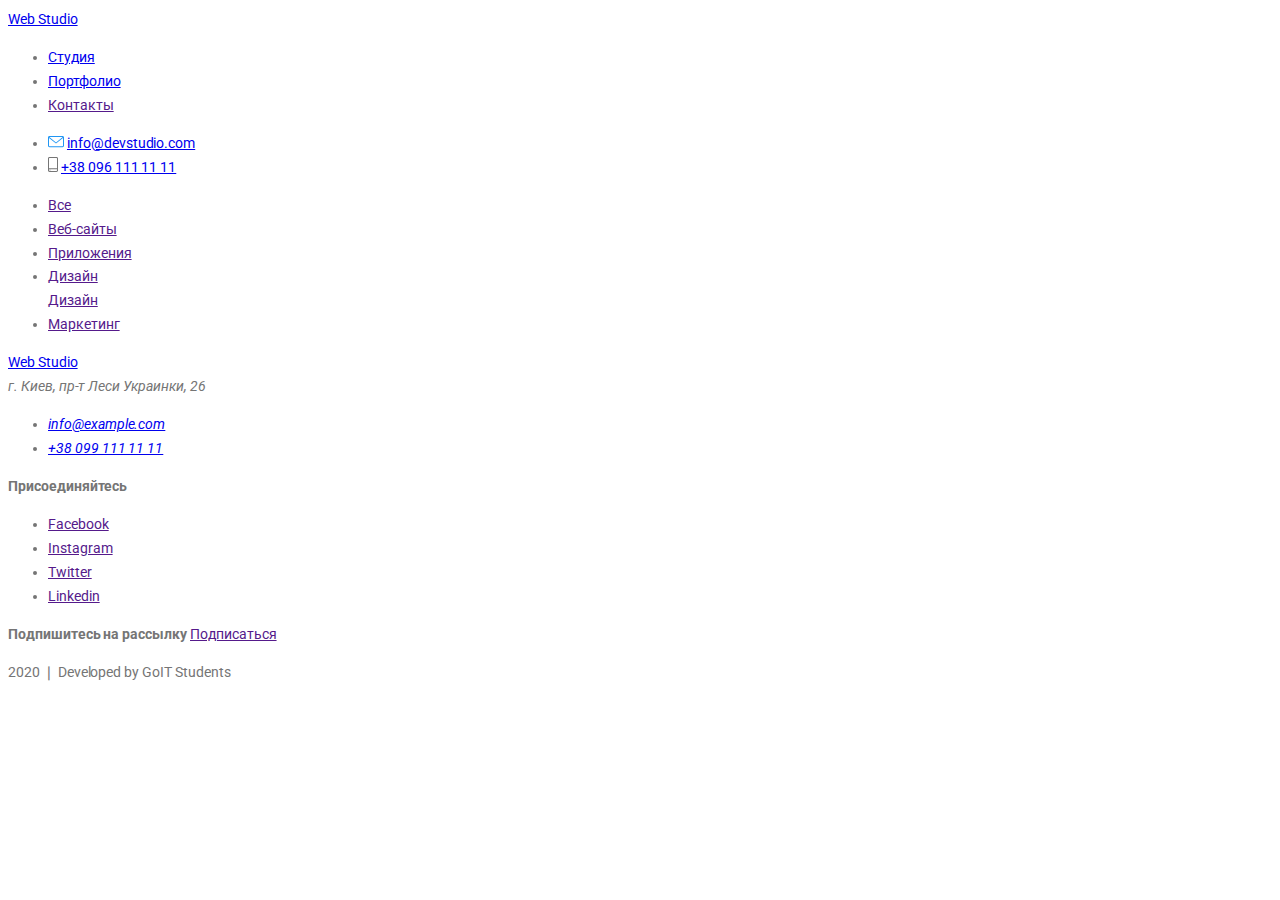
==== portfolio.html @ 1a55ec29 "новый клон" ====
<!DOCTYPE html>
<html lang="ru">
  <head>
    <meta charset="UTF-8" />
    <meta name="viewport" content="width=device-width, initial-scale=1.0" />
    <title>portfolio</title>
    <link
      href="https://fonts.googleapis.com/css2?family=Raleway:wght@700&family=Roboto:wght@400;500;700;900&display=swap"
      rel="stylesheet"
    />
    <link rel="stylesheet" href="./css/styles.css" />
  </head>

  <body>
    <!--Шапка сайта-->
    <header>
      <nav>
        <a href="./index.html">Web Studio</a>

        <ul>
          <li>
            <a href="./index.html">Студия</a>
          </li>
          <li><a href="./portfolio.html">Портфолио</a></li>
          <li><a href="">Контакты</a></li>
        </ul>

        <ul>
          <li>
            <img src="./images/mailicon.svg" alt="электронная-почта" />
            <a href="mailto:info@devstudio.com">info@devstudio.com</a>
          </li>
          <li>
            <img src="./images/phoneicon.svg" alt="телефон" />
            <a href="tel:+380961111111">+38 096 111 11 11</a>
          </li>
        </ul>
      </nav>
    </header>
    <main>
      <!--Фильтры-->
      <nav>
        <ul>
          <li><a href="">Все</a></li>
          <li><a href="">Веб-сайты</a></li>
          <li><a href="">Приложения</a></li>
          <li><a href="">Дизайн</a></li>
          <a href="">Дизайн</a>
          <li><a href="">Маркетинг</a></li>
        </ul>
      </nav>
    </main>
    <!--Fotter-->
    <footer>
      <a href="./index.html">Web Studio</a>
      <address>
        г. Киев, пр-т Леси Украинки, 26
        <ul>
          <li><a href="mailto:info@example.com">info@example.com</a></li>
          <li><a href="tel:+380991111111">+38 099 111 11 11</a></li>
        </ul>
      </address>

      <b>Присоединяйтесь</b>
      <ul>
        <li><a href="" aria-label="Ссылка на Facebook">Facebook</a></li>
        <li><a href="" aria-label="Ссылка на Instagram">Instagram</a></li>
        <li><a href="" aria-label="Ссылка на Twitter">Twitter</a></li>
        <li><a href="" aria-label="Ссылка на Linkedin">Linkedin</a></li>
      </ul>

      <b>Подпишитесь на рассылку</b>
      <a href="">Подписаться</a>
      <p>2020 &#10072; Developed by GoIT Students</p>
    </footer>
  </body>
</html>
---- css/styles.css ----
/* цвет основного цвета #212121; */
/* вторичный цвет текста #757575; */
/* белый #FFFFFF  */
/* цвет акцента #2196F3; */
/* вторичный цвет background: #F5F4FA; */

:root {
  --primary-text-color: #757575;
  --title-text-color: #212121;
  --accent-color: #2196f3;
  --primary-white-color: #ffffff;
}
body {
  background-color: var(--primary-white-color);
  color: var(--primary-text-color);

  font-family: Roboto, sans-serif;
  letter-spacing: -0.003em;
  font-size: 14px;
  line-height: 1.71;
}
/* logo */

.logo {
  color: #212121;
  font-family: Raleway;
  font-weight: 700;
  font-size: 26px;
  line-height: 1.19;
  text-decoration: none;
}
.logo .logo-color-header {
  color: var(--accent-color);
}

/* Site nav */
.site-nav .link {
  color: var(--title-text-color);
  text-decoration: none;
  font-family: Roboto;
  font-weight: 500;
  font-size: 14px;
  line-height: 1.14;
  letter-spacing: 0.02em;
}
.site-nav .link:hover,
.site-nav .link:focus {
  color: var(--accent-color);
}
.site-nav .link.current {
  color: var(--accent-color);
}

.list {
  list-style: none;
}
.site-nav .telephone-email {
  color: var(--primary-text-color);
}

/* hero */
.hero {
  background-color: var(--primary-text-color);
  text-align: center;
  letter-spacing: 0.06em;
}
.hero-title {
  color: var(--primary-white-color);
  font-weight: 900;
  font-size: 44px;
  line-height: 1.36;
  text-transform: uppercase;
}

.button {
  color: var(--primary-white-color);
  background-color: var(--accent-color);
  font-weight: 500;
  font-size: 16px;
  line-height: 1.87;
  text-decoration: none;
}

/* section */

.section-title {
  color: var(--title-text-color);

  font-weight: 500;
  font-size: 36px;
  line-height: 1.2;
  text-align: center;
  letter-spacing: 0.03em;
}

/* преимущества */
.feature-list .title,
.our-team-list .title {
  color: var(--title-text-color);

  font-weight: 700;
  font-size: 14px;
  line-height: 1.14;
}

/* чем мы занимаемся */
.we-do-list .title {
  color: var(--primary-white-color);
  background-color: var(--primary-text-color);

  font-weight: 700;
  font-size: 14px;
  line-height: 1.14;
  text-align: center;
}

/* Футер  */

.logo-color-footer {
  color: var(--primary-white-color);
  background-color: var(--primary-text-color);
}
.footer-list .title {
  color: var(--primary-white-color);
  background-color: var(--primary-text-color);

  font-weight: 700;
  font-size: 14px;
  line-height: 1.14;
}

.footer-list .link {
  color: var(--title-text-color);
  text-decoration: none;
  font-weight: 500;
  font-size: 14px;
  line-height: 1.14;
  letter-spacing: 0.02em;
}

.address {
  text-decoration: none;
  font-style: normal;
  color: var(--primary-white-color);
  background-color: #2f303a;
}
.address-contacts {
  text-decoration: none;
  color: rgba(255, 255, 255, 0.6);
  font-style: normal;
}
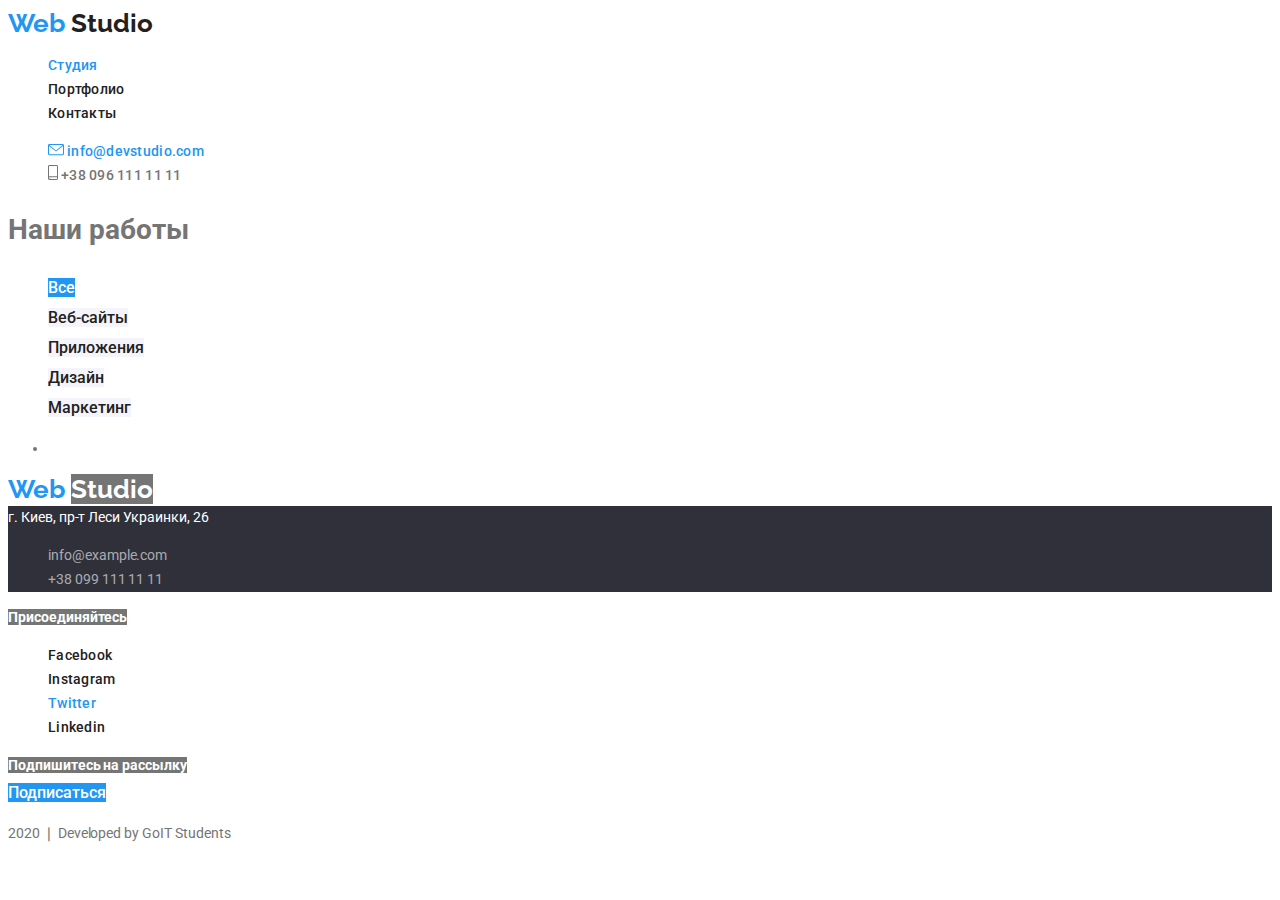
==== commit 69b3bdd3: "добавляет страницу Портфолио фильтры и их стили" ====
--- a/portfolio.html
+++ b/portfolio.html
@@ -15,62 +15,100 @@
     <!--Шапка сайта-->
     <header>
       <nav>
-        <a href="./index.html">Web Studio</a>
+        <a href="./index.html" class="logo">
+          <span class="logo-color-header">Web</span> Studio
+        </a>
 
-        <ul>
+        <ul class="site-nav list">
           <li>
-            <a href="./index.html">Студия</a>
+            <a href="./index.html" class="link current">Студия</a>
           </li>
-          <li><a href="./portfolio.html">Портфолио</a></li>
-          <li><a href="">Контакты</a></li>
+          <li><a href="./portfolio.html" class="link">Портфолио</a></li>
+          <li><a href="" class="link">Контакты</a></li>
         </ul>
 
-        <ul>
+        <ul class="site-nav list">
           <li>
             <img src="./images/mailicon.svg" alt="электронная-почта" />
-            <a href="mailto:info@devstudio.com">info@devstudio.com</a>
+            <a
+              href="mailto:info@devstudio.com"
+              class="link telephone-email current"
+              >info@devstudio.com</a
+            >
           </li>
           <li>
             <img src="./images/phoneicon.svg" alt="телефон" />
-            <a href="tel:+380961111111">+38 096 111 11 11</a>
+            <a href="tel:+380961111111" class="link telephone-email"
+              >+38 096 111 11 11</a
+            >
           </li>
         </ul>
       </nav>
     </header>
     <main>
-      <!--Фильтры-->
-      <nav>
+      <!--Секция с фильтрами-->
+      <section>
+        <h1>Наши работы</h1>
+        <nav>
+          <ul class="filter list">
+            <li><a href="" class="button-filter current">Все</a></li>
+            <li><a href="" class="button-filter">Веб-сайты</a></li>
+            <li><a href="" class="button-filter">Приложения</a></li>
+            <li><a href="" class="button-filter">Дизайн</a></li>
+            <li><a href="" class="button-filter">Маркетинг</a></li>
+          </ul>
+        </nav>
         <ul>
-          <li><a href="">Все</a></li>
-          <li><a href="">Веб-сайты</a></li>
-          <li><a href="">Приложения</a></li>
-          <li><a href="">Дизайн</a></li>
-          <a href="">Дизайн</a>
-          <li><a href="">Маркетинг</a></li>
+          <li><a href=""></a></li>
         </ul>
-      </nav>
+      </section>
     </main>
     <!--Fotter-->
     <footer>
-      <a href="./index.html">Web Studio</a>
-      <address>
+      <a href="./index.html" class="logo">
+        <span class="logo-color-header">Web</span>
+        <span class="logo-color-footer">Studio</span>
+      </a>
+      <address class="address">
         г. Киев, пр-т Леси Украинки, 26
-        <ul>
-          <li><a href="mailto:info@example.com">info@example.com</a></li>
-          <li><a href="tel:+380991111111">+38 099 111 11 11</a></li>
+        <ul class="list">
+          <li>
+            <a href="mailto:info@example.com" class="address-contacts"
+              >info@example.com</a
+            >
+          </li>
+          <li>
+            <a href="tel:+380991111111" class="address-contacts"
+              >+38 099 111 11 11</a
+            >
+          </li>
         </ul>
       </address>
 
-      <b>Присоединяйтесь</b>
-      <ul>
-        <li><a href="" aria-label="Ссылка на Facebook">Facebook</a></li>
-        <li><a href="" aria-label="Ссылка на Instagram">Instagram</a></li>
-        <li><a href="" aria-label="Ссылка на Twitter">Twitter</a></li>
-        <li><a href="" aria-label="Ссылка на Linkedin">Linkedin</a></li>
-      </ul>
+      <div class="footer-list">
+        <b class="title">Присоединяйтесь</b>
+        <ul class="social-network list">
+          <li>
+            <a href="" class="link" aria-label="Ссылка на Facebook">Facebook</a>
+          </li>
+          <li>
+            <a href="" class="link" aria-label="Ссылка на Instagram"
+              >Instagram</a
+            >
+          </li>
+          <li>
+            <a href="" class="link current" aria-label="Ссылка на Twitter"
+              >Twitter</a
+            >
+          </li>
+          <li>
+            <a href="" class="link" aria-label="Ссылка на Linkedin">Linkedin</a>
+          </li>
+        </ul>
 
-      <b>Подпишитесь на рассылку</b>
-      <a href="">Подписаться</a>
+        <b class="title">Подпишитесь на рассылку</b>
+      </div>
+      <a href="" class="button">Подписаться</a>
       <p>2020 &#10072; Developed by GoIT Students</p>
     </footer>
   </body>
--- a/css/styles.css
+++ b/css/styles.css
@@ -9,6 +9,7 @@
   --title-text-color: #212121;
   --accent-color: #2196f3;
   --primary-white-color: #ffffff;
+  --secondary-bcr: #f5f4fa;
 }
 body {
   background-color: var(--primary-white-color);
@@ -114,6 +115,21 @@
   text-align: center;
 }
 
+/* наша команда */
+.social-network .link {
+  text-decoration: none;
+  color: var(--title-text-color);
+}
+
+.social-network .link:hover,
+.social-network .link:focus {
+  color: var(--accent-color);
+}
+
+.social-network .link.current {
+  color: var(--accent-color);
+}
+
 /* Футер  */
 
 .logo-color-footer {
@@ -149,3 +165,24 @@
   color: rgba(255, 255, 255, 0.6);
   font-style: normal;
 }
+
+/* фильтр портфолио */
+.filter .button-filter {
+  color: var(--title-text-color);
+  background-color: var(--secondary-bcr);
+  font-weight: 500;
+  font-size: 16px;
+  line-height: 1.87;
+  text-decoration: none;
+}
+
+.filter .button-filter.current {
+  color: var(--primary-white-color);
+  background-color: var(--accent-color);
+}
+
+.filter .button-filter:hover,
+.filter .button-filter:focus {
+  color: var(--primary-white-color);
+  background-color: var(--accent-color);
+}
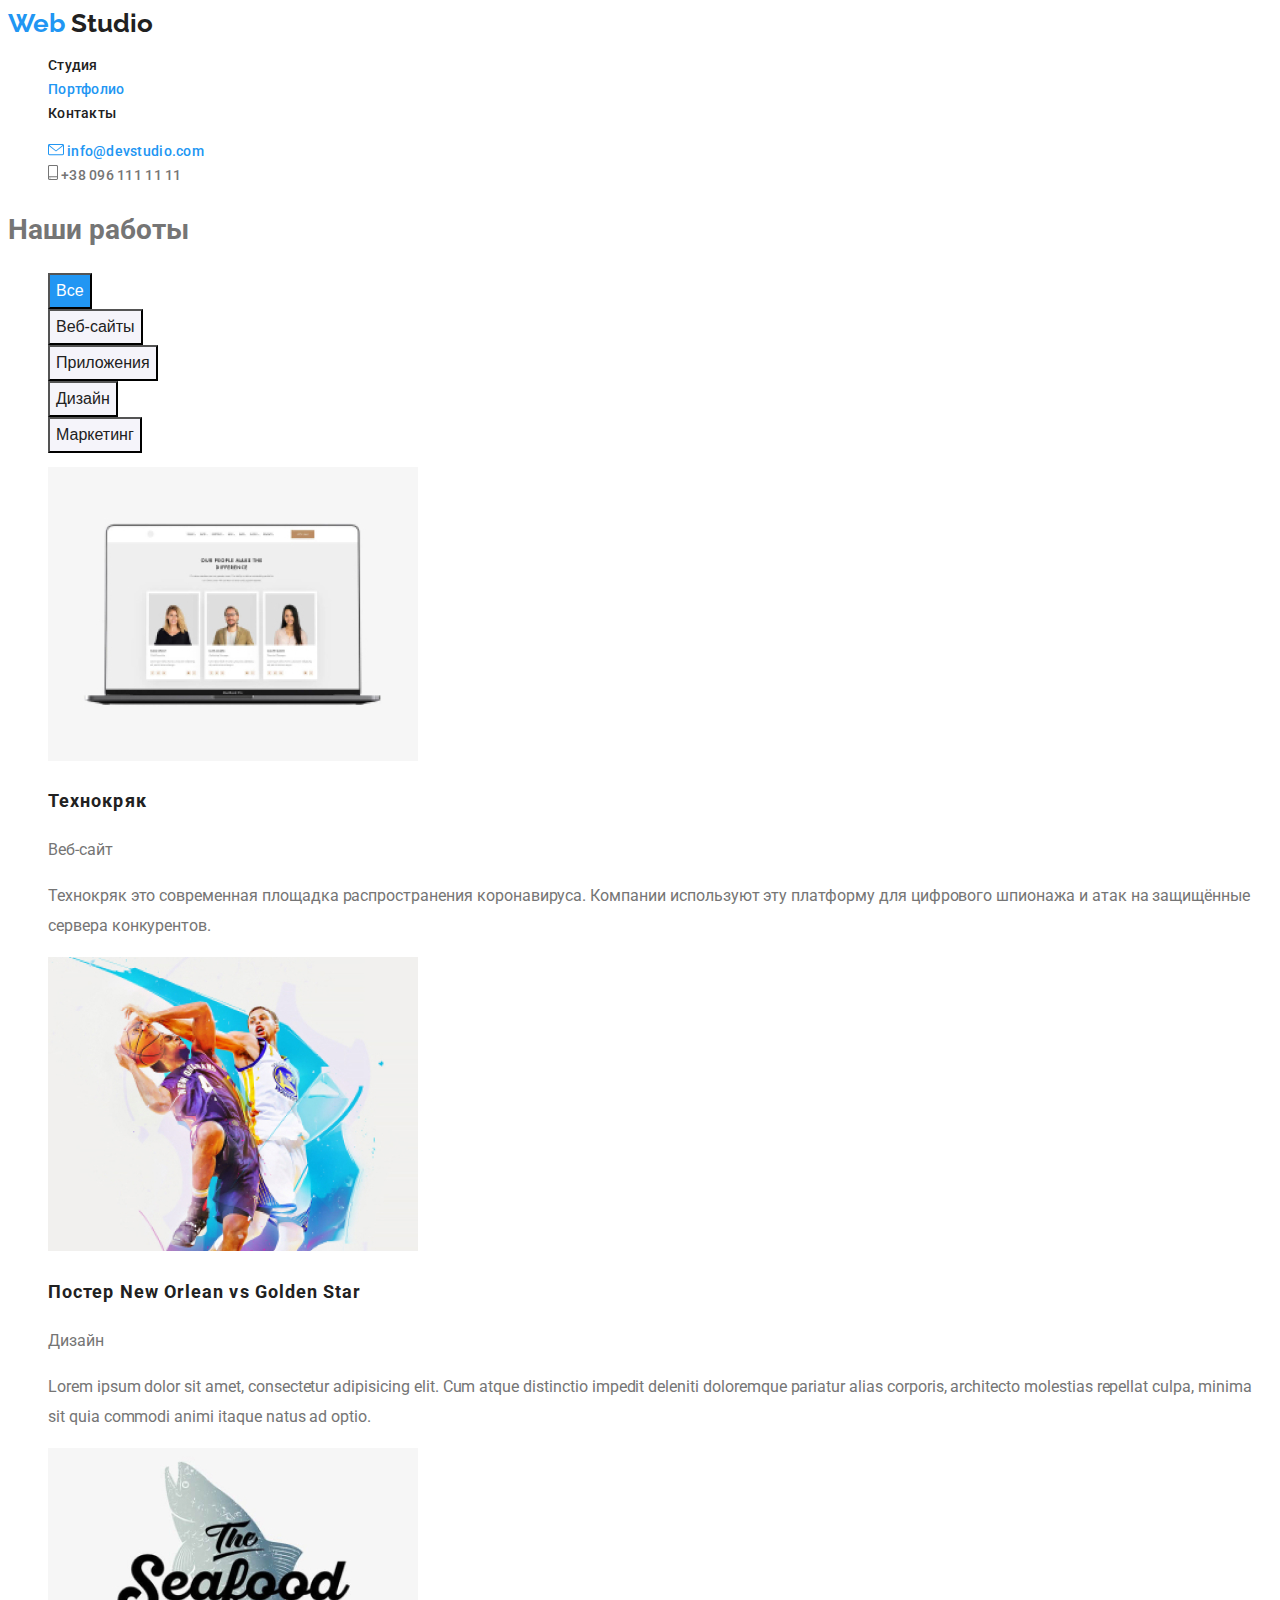
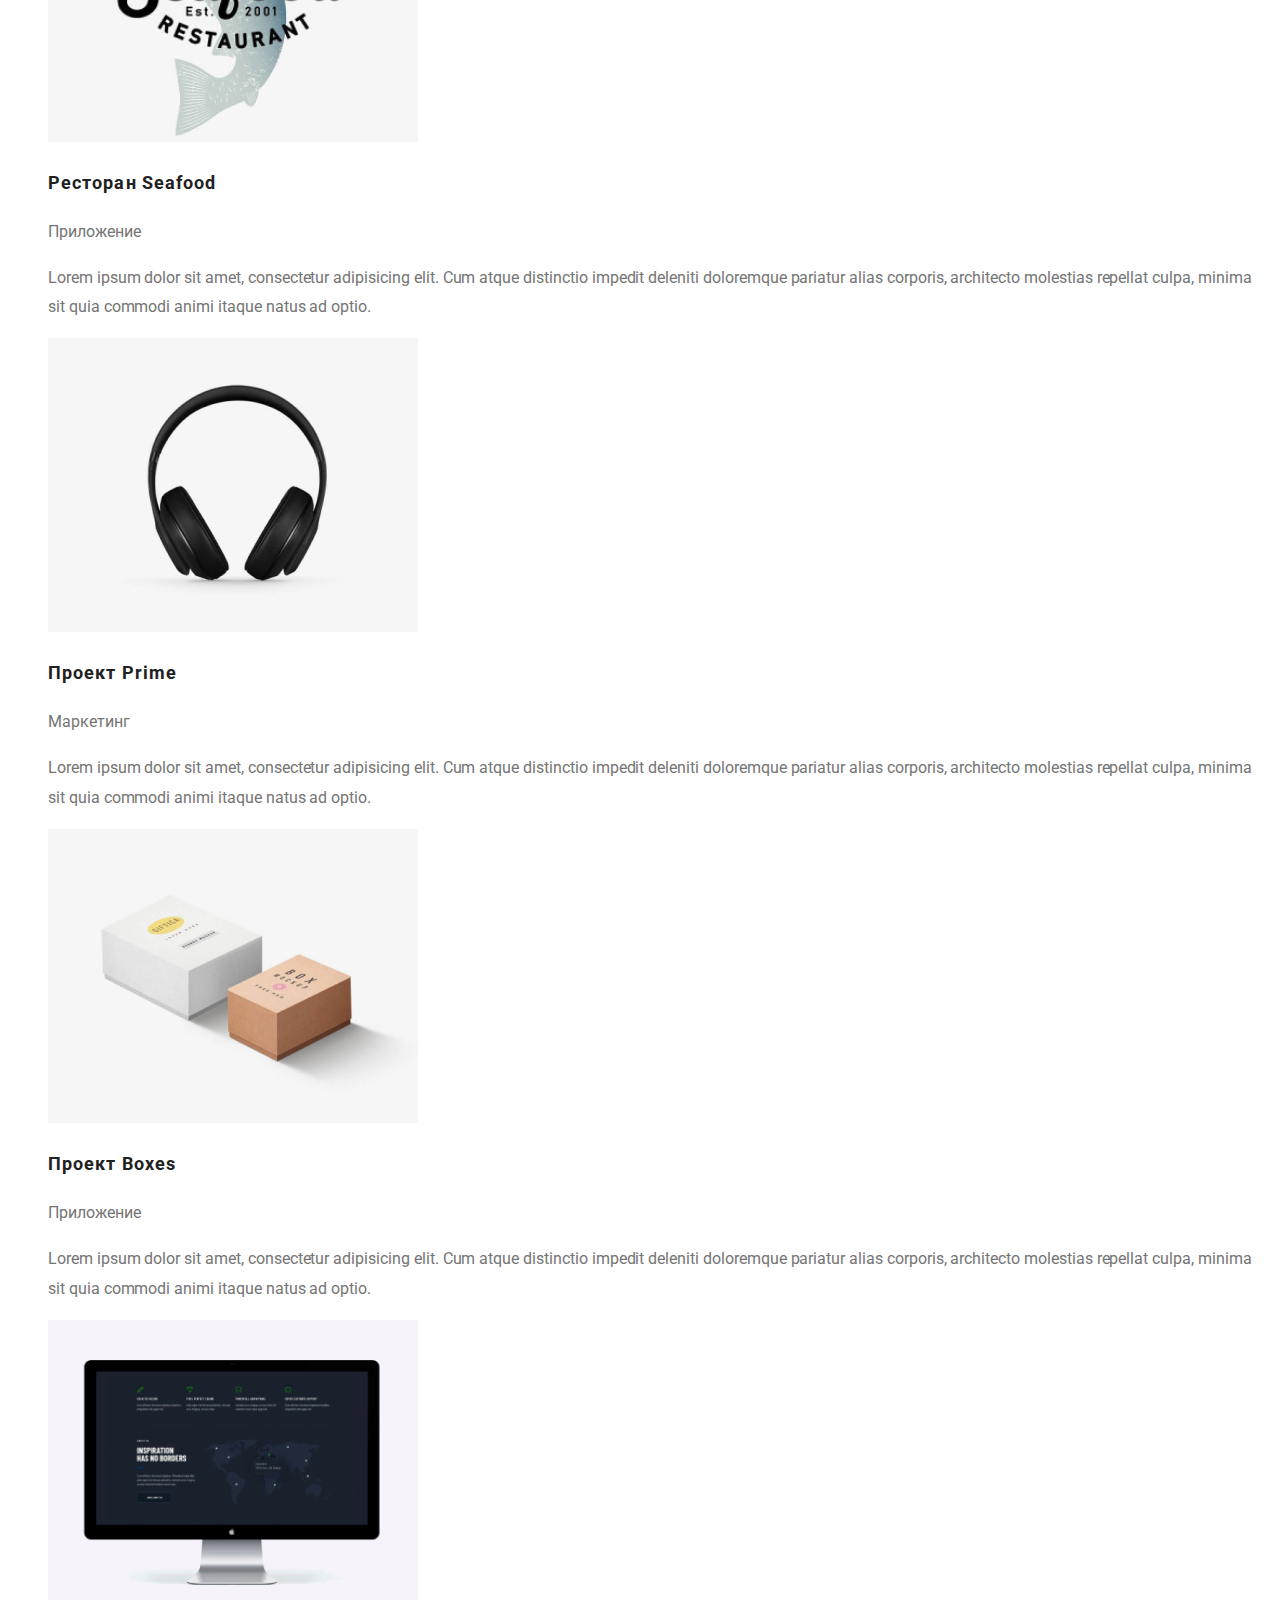
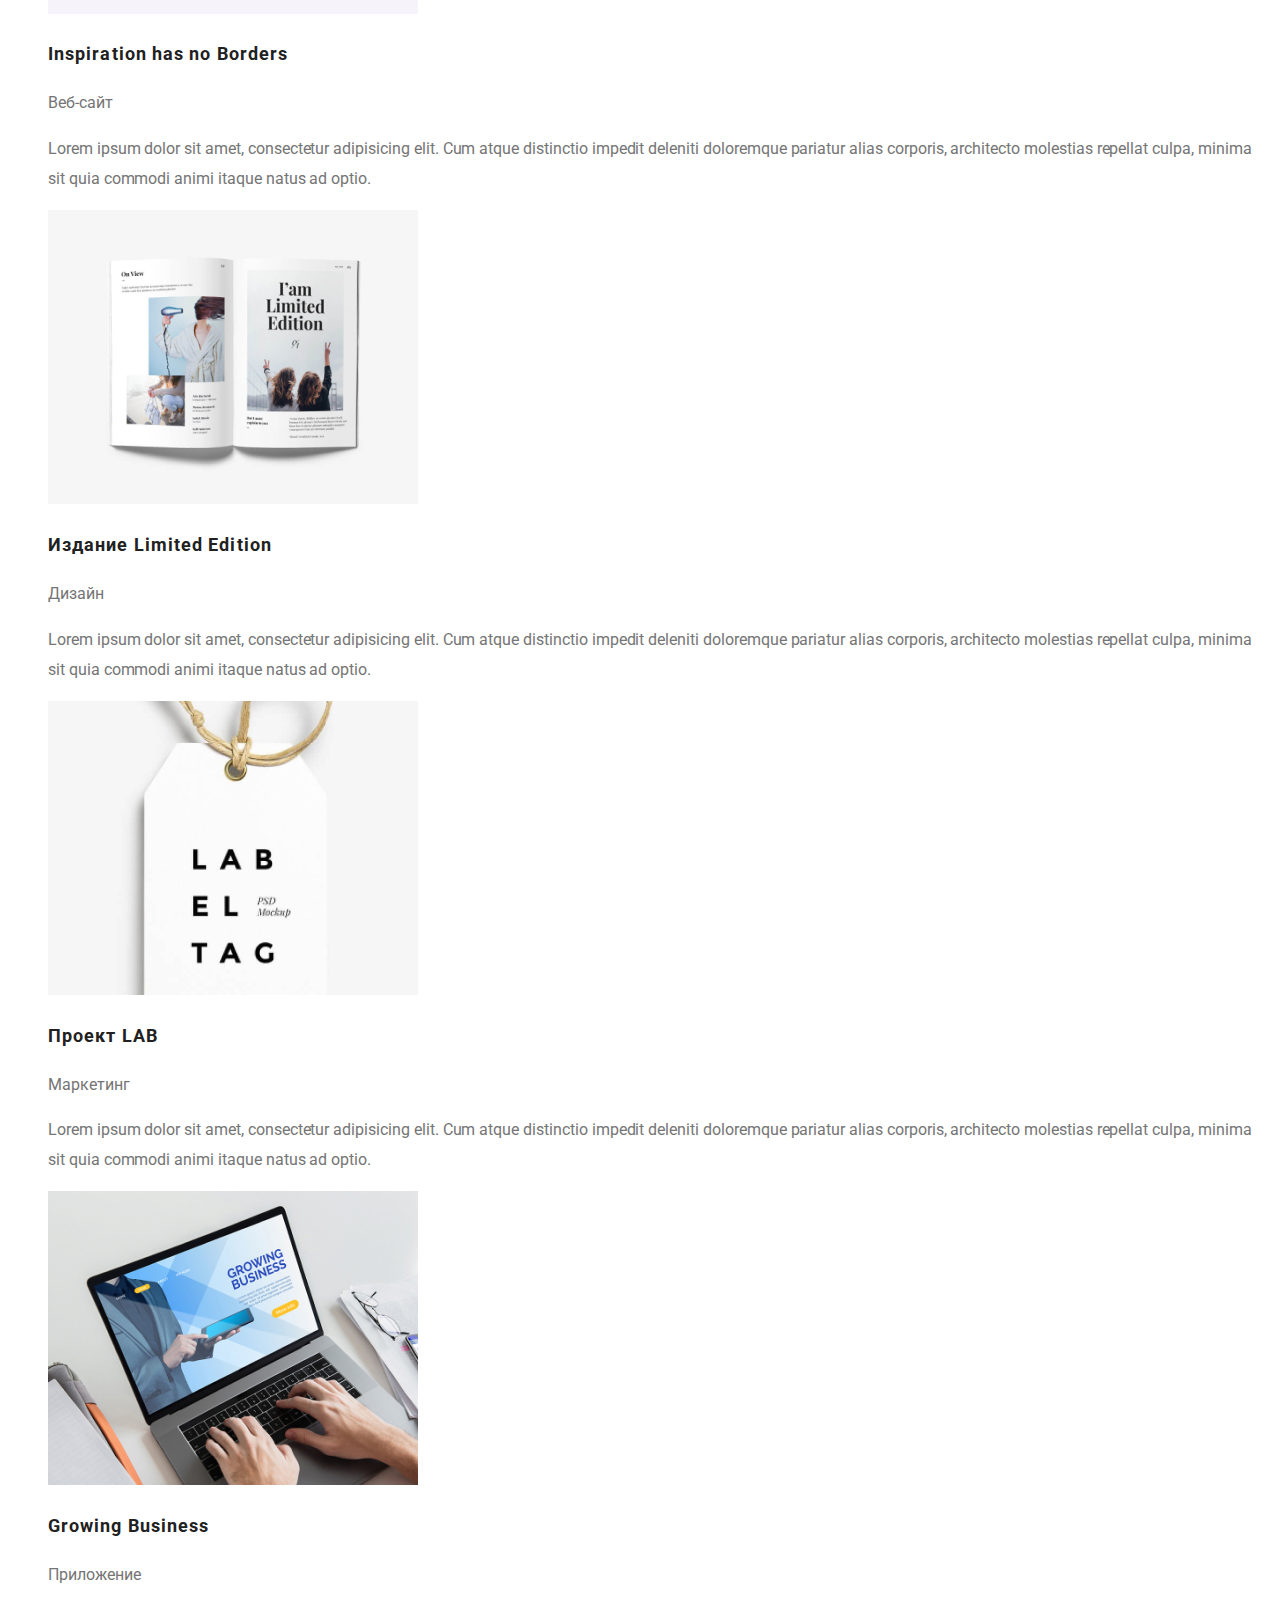
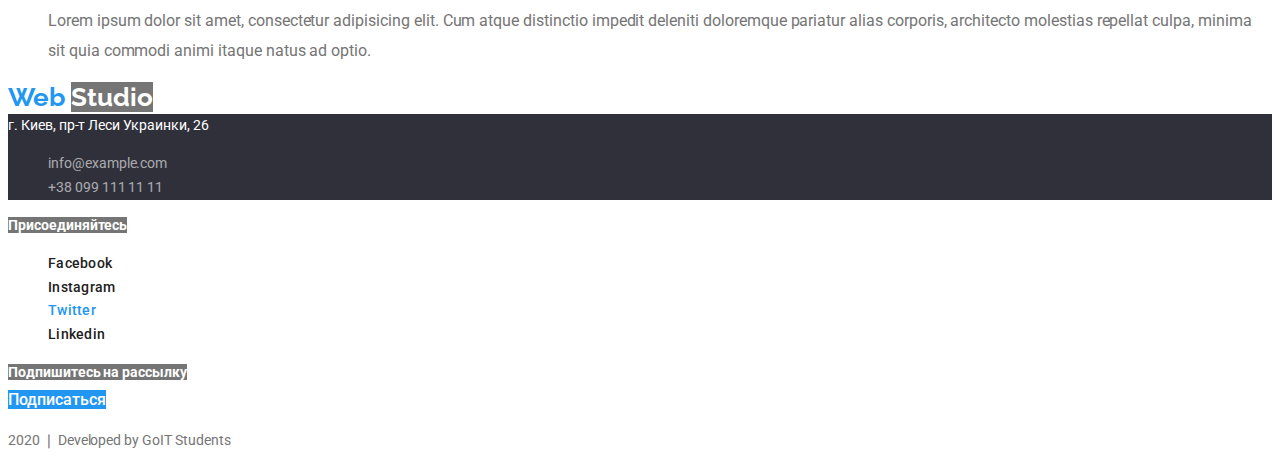
==== commit c205e90f: "готова страница Портфолио со стилями текста и шрифтов ДЗ 2" ====
--- a/portfolio.html
+++ b/portfolio.html
@@ -21,9 +21,9 @@
 
         <ul class="site-nav list">
           <li>
-            <a href="./index.html" class="link current">Студия</a>
-          </li>
-          <li><a href="./portfolio.html" class="link">Портфолио</a></li>
+            <a href="./index.html" class="link">Студия</a>
+          </li>
+          <li><a href="./portfolio.html" class="link current">Портфолио</a></li>
           <li><a href="" class="link">Контакты</a></li>
         </ul>
 
@@ -47,19 +47,184 @@
     </header>
     <main>
       <!--Секция с фильтрами-->
-      <section>
+      <section class="section">
         <h1>Наши работы</h1>
         <nav>
           <ul class="filter list">
-            <li><a href="" class="button-filter current">Все</a></li>
-            <li><a href="" class="button-filter">Веб-сайты</a></li>
-            <li><a href="" class="button-filter">Приложения</a></li>
-            <li><a href="" class="button-filter">Дизайн</a></li>
-            <li><a href="" class="button-filter">Маркетинг</a></li>
+            <li>
+              <button type="button" class="button-filter current">Все</button>
+            </li>
+            <li>
+              <button type="button" class="button-filter">Веб-сайты</button>
+            </li>
+            <li>
+              <button type="button" class="button-filter">Приложения</button>
+            </li>
+            <li>
+              <button type="button" class="button-filter">Дизайн</button>
+            </li>
+            <li>
+              <button type="button" class="button-filter">Маркетинг</button>
+            </li>
           </ul>
         </nav>
-        <ul>
-          <li><a href=""></a></li>
+
+        <!-- все работы -->
+        <ul class="our-works list">
+          <li>
+            <a href=""></a>
+            <img
+              src="./images/techno.jpg"
+              width="370"
+              height="294"
+              alt="Технокряк"
+            />
+            <h2 class="title">Технокряк</h2>
+            <p class="p-portfolio">Веб-сайт</p>
+            <p class="p-portfolio">
+              Технокряк это современная площадка распространения коронавируса.
+              Компании используют эту платформу для цифрового шпионажа и атак на
+              защищённые сервера конкурентов.
+            </p>
+          </li>
+
+          <li>
+            <a href=""></a>
+            <img
+              src="./images/neworlean.jpg"
+              width="370"
+              height="294"
+              alt="Постер Новый Орлеан"
+            />
+            <h2 class="title">Постер New Orlean vs Golden Star</h2>
+            <p class="p-portfolio">Дизайн</p>
+            <p class="p-portfolio">
+              Lorem ipsum dolor sit amet, consectetur adipisicing elit. Cum
+              atque distinctio impedit deleniti doloremque pariatur alias
+              corporis, architecto molestias repellat culpa, minima sit quia
+              commodi animi itaque natus ad optio.
+            </p>
+          </li>
+          <li>
+            <a href=""></a>
+            <img
+              src="./images/seafood.jpg"
+              width="370"
+              height="294"
+              alt="Рыбный ресторан"
+            />
+            <h2 class="title">Ресторан Seafood</h2>
+            <p class="p-portfolio">Приложение</p>
+            <p class="p-portfolio">
+              Lorem ipsum dolor sit amet, consectetur adipisicing elit. Cum
+              atque distinctio impedit deleniti doloremque pariatur alias
+              corporis, architecto molestias repellat culpa, minima sit quia
+              commodi animi itaque natus ad optio.
+            </p>
+          </li>
+
+          <li>
+            <a href=""></a>
+            <img
+              src="./images/prime.jpg"
+              width="370"
+              height="294"
+              alt="Проэкт прайм"
+            />
+            <h2 class="title">Проект Prime</h2>
+            <p class="p-portfolio">Маркетинг</p>
+            <p class="p-portfolio">
+              Lorem ipsum dolor sit amet, consectetur adipisicing elit. Cum
+              atque distinctio impedit deleniti doloremque pariatur alias
+              corporis, architecto molestias repellat culpa, minima sit quia
+              commodi animi itaque natus ad optio.
+            </p>
+          </li>
+          <li>
+            <a href=""></a>
+            <img
+              src="./images/boxes.jpg"
+              width="370"
+              height="294"
+              alt="Проэкт коробки"
+            />
+            <h2 class="title">Проект Boxes</h2>
+            <p class="p-portfolio">Приложение</p>
+            <p class="p-portfolio">
+              Lorem ipsum dolor sit amet, consectetur adipisicing elit. Cum
+              atque distinctio impedit deleniti doloremque pariatur alias
+              corporis, architecto molestias repellat culpa, minima sit quia
+              commodi animi itaque natus ad optio.
+            </p>
+          </li>
+          <li>
+            <a href=""></a>
+            <img
+              src="./images/inspiration.jpg"
+              width="370"
+              height="294"
+              alt="Вдохновение не имеет границ"
+            />
+            <h2 class="title">Inspiration has no Borders</h2>
+            <p class="p-portfolio">Веб-сайт</p>
+            <p class="p-portfolio">
+              Lorem ipsum dolor sit amet, consectetur adipisicing elit. Cum
+              atque distinctio impedit deleniti doloremque pariatur alias
+              corporis, architecto molestias repellat culpa, minima sit quia
+              commodi animi itaque natus ad optio.
+            </p>
+          </li>
+          <li>
+            <a href=""></a>
+            <img
+              src="./images/limedition.jpg"
+              width="370"
+              height="294"
+              alt="Пример дизайна книги"
+            />
+            <h2 class="title">Издание Limited Edition</h2>
+            <p class="p-portfolio">Дизайн</p>
+            <p class="p-portfolio">
+              Lorem ipsum dolor sit amet, consectetur adipisicing elit. Cum
+              atque distinctio impedit deleniti doloremque pariatur alias
+              corporis, architecto molestias repellat culpa, minima sit quia
+              commodi animi itaque natus ad optio.
+            </p>
+          </li>
+          <li>
+            <a href=""></a>
+            <img
+              src="./images/lab.jpg"
+              width="370"
+              height="294"
+              alt="Проэкт лаб"
+            />
+            <h2 class="title">Проект LAB</h2>
+            <p class="p-portfolio">Маркетинг</p>
+            <p class="p-portfolio">
+              Lorem ipsum dolor sit amet, consectetur adipisicing elit. Cum
+              atque distinctio impedit deleniti doloremque pariatur alias
+              corporis, architecto molestias repellat culpa, minima sit quia
+              commodi animi itaque natus ad optio.
+            </p>
+          </li>
+          <li>
+            <a href=""></a>
+            <img
+              src="./images/business.jpg"
+              width="370"
+              height="294"
+              alt="фото ноутбука"
+            />
+            <h2 class="title">Growing Business</h2>
+            <p class="p-portfolio">Приложение</p>
+            <p class="p-portfolio">
+              Lorem ipsum dolor sit amet, consectetur adipisicing elit. Cum
+              atque distinctio impedit deleniti doloremque pariatur alias
+              corporis, architecto molestias repellat culpa, minima sit quia
+              commodi animi itaque natus ad optio.
+            </p>
+          </li>
         </ul>
       </section>
     </main>
@@ -73,12 +238,12 @@
         г. Киев, пр-т Леси Украинки, 26
         <ul class="list">
           <li>
-            <a href="mailto:info@example.com" class="address-contacts"
+            <a href="mailto:info@example.com" class="address-contacts link"
               >info@example.com</a
             >
           </li>
           <li>
-            <a href="tel:+380991111111" class="address-contacts"
+            <a href="tel:+380991111111" class="address-contacts link"
               >+38 099 111 11 11</a
             >
           </li>
--- a/css/styles.css
+++ b/css/styles.css
@@ -165,6 +165,10 @@
   color: rgba(255, 255, 255, 0.6);
   font-style: normal;
 }
+.address .link:hover,
+.address .link:focus {
+  color: var(--accent-color);
+}
 
 /* фильтр портфолио */
 .filter .button-filter {
@@ -186,3 +190,15 @@
   color: var(--primary-white-color);
   background-color: var(--accent-color);
 }
+.our-works .title {
+  font-weight: 700;
+  font-size: 18px;
+  line-height: 2;
+  letter-spacing: 0.06em;
+  color: var(--title-text-color);
+}
+
+.our-works .p-portfolio {
+  font-size: 16px;
+  line-height: 1.87;
+}
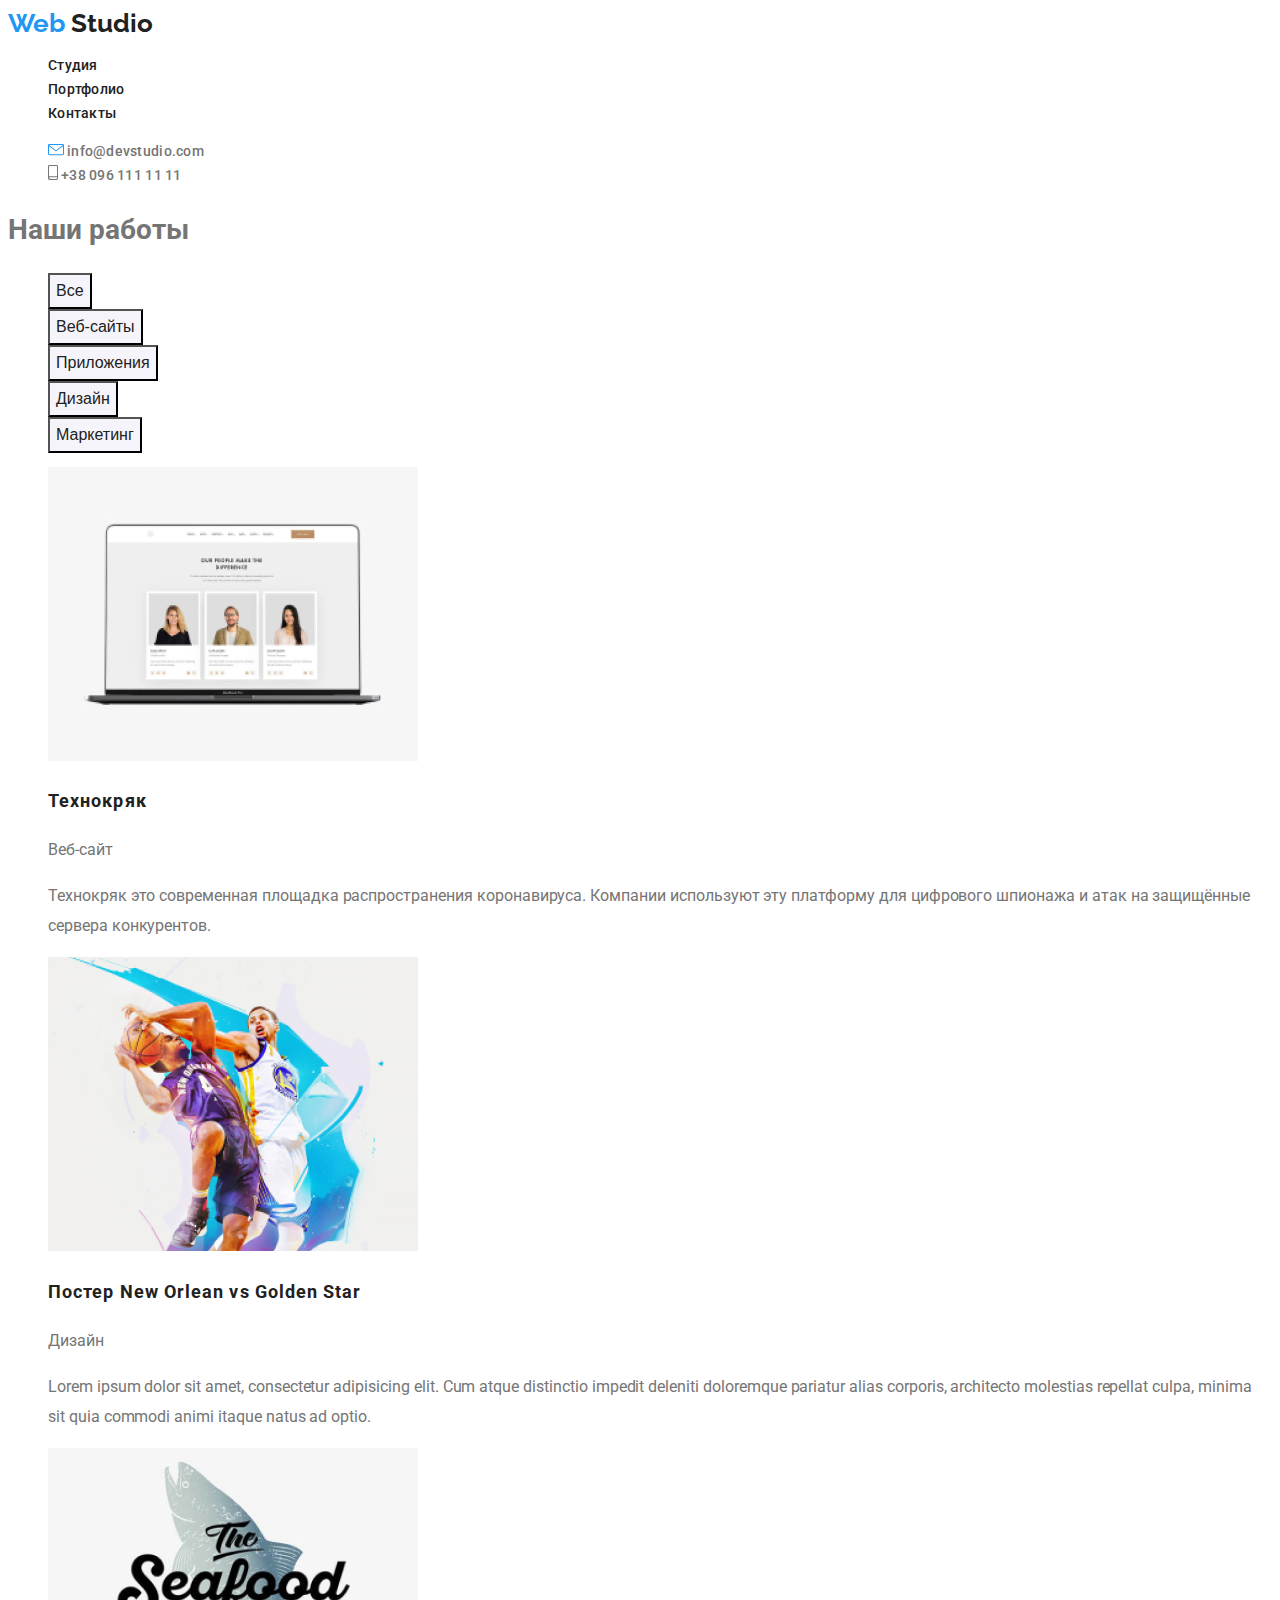
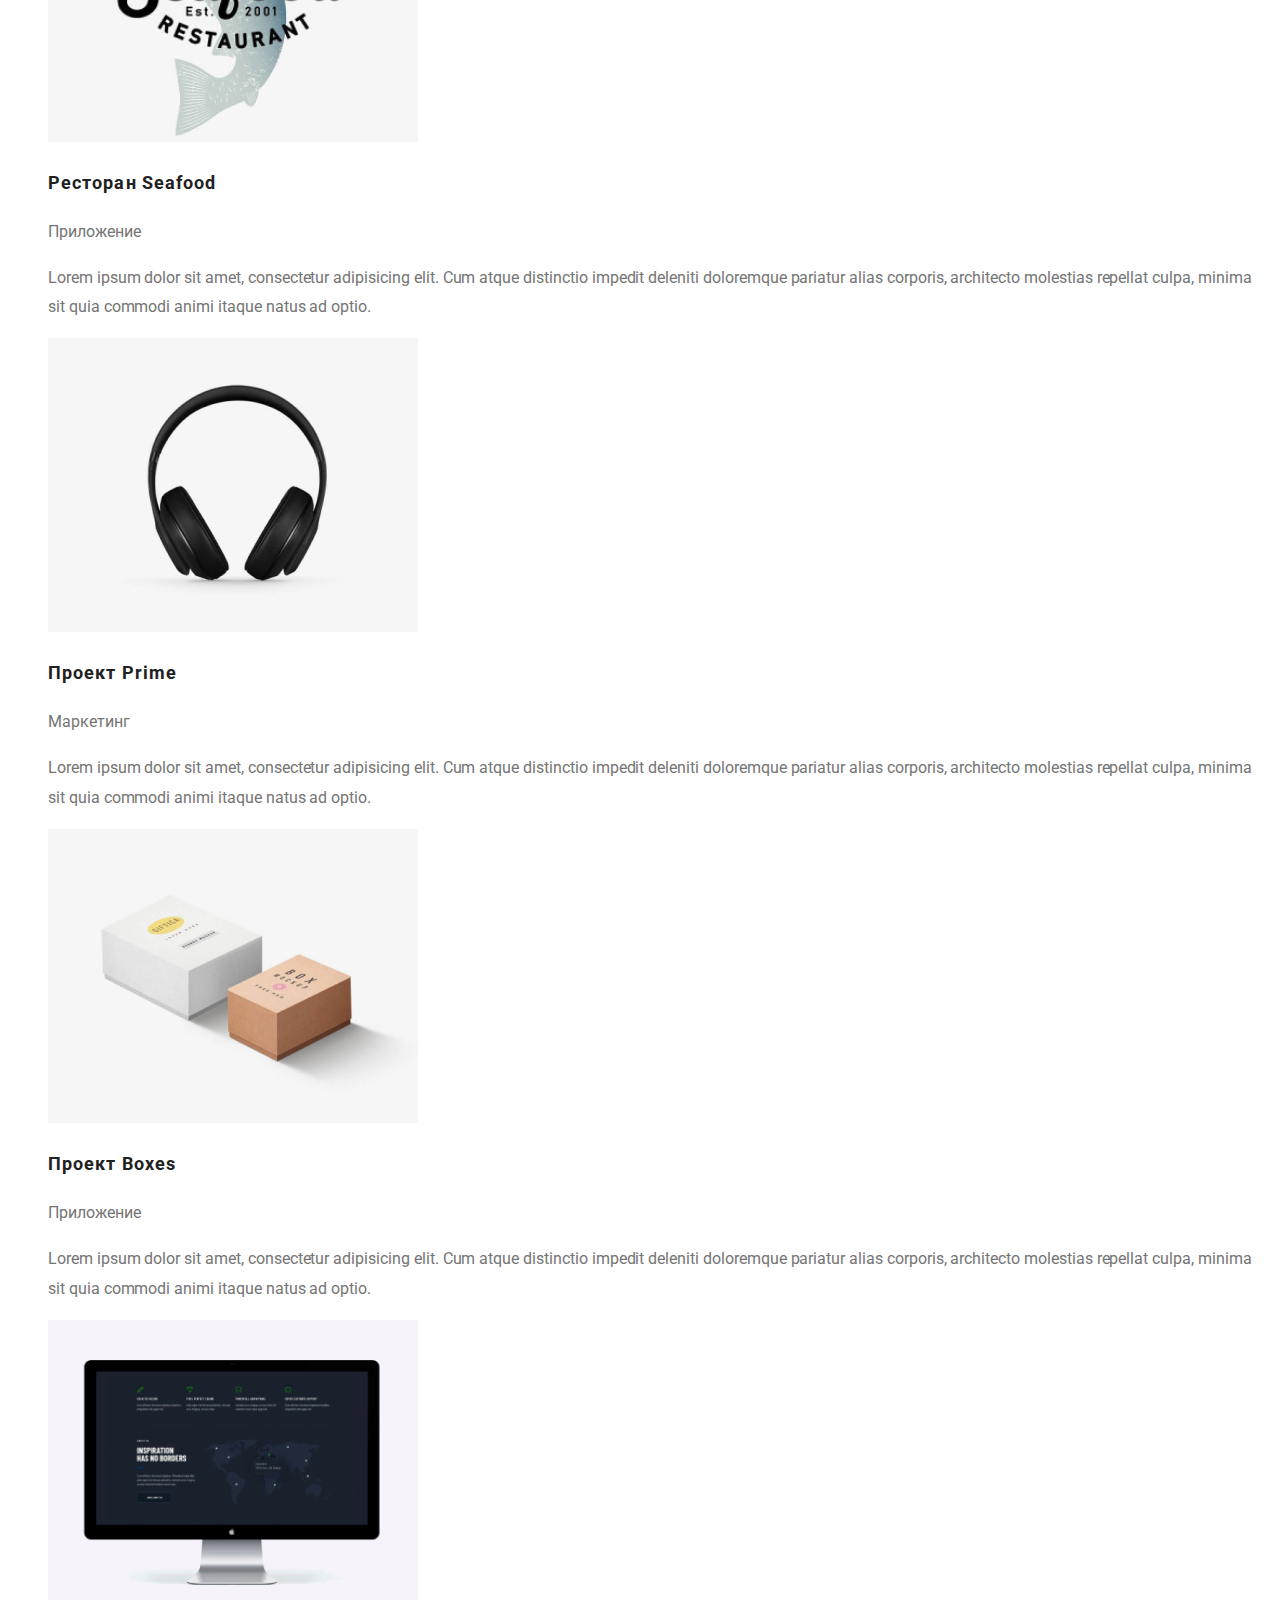
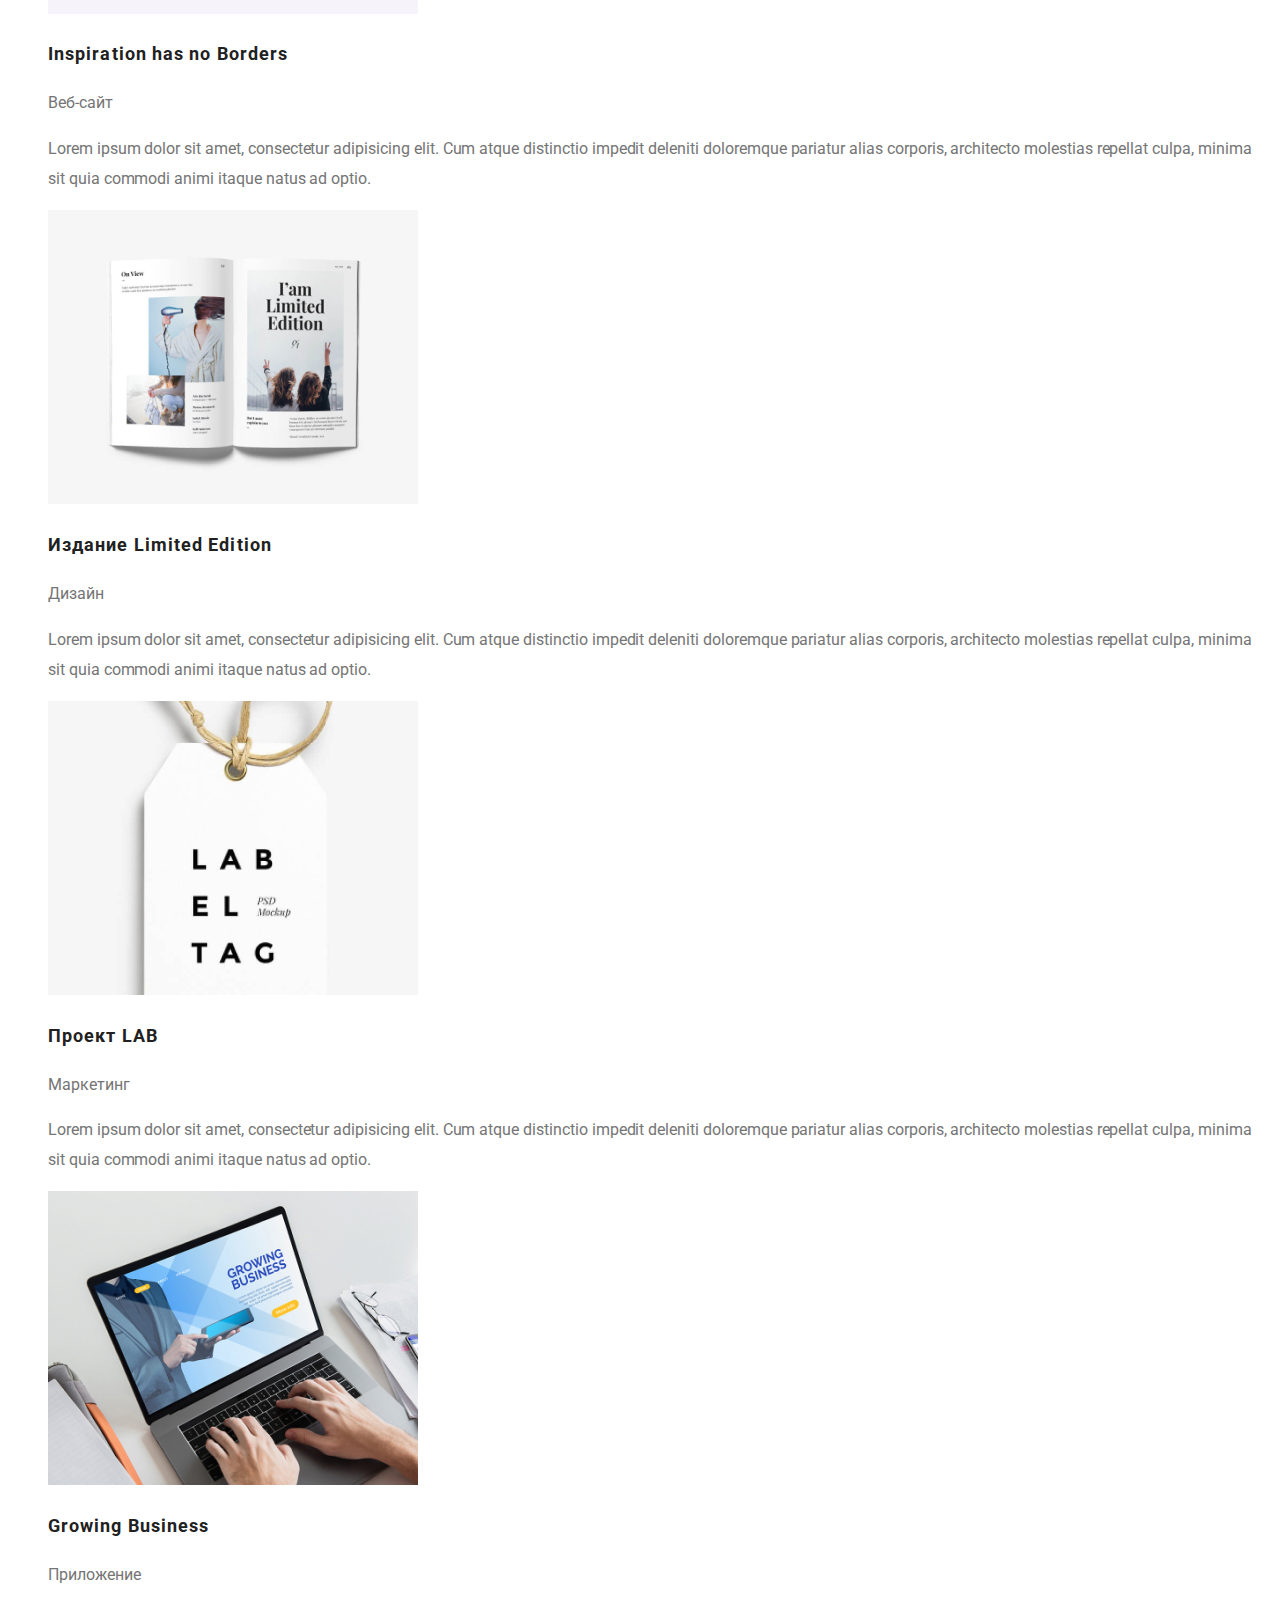
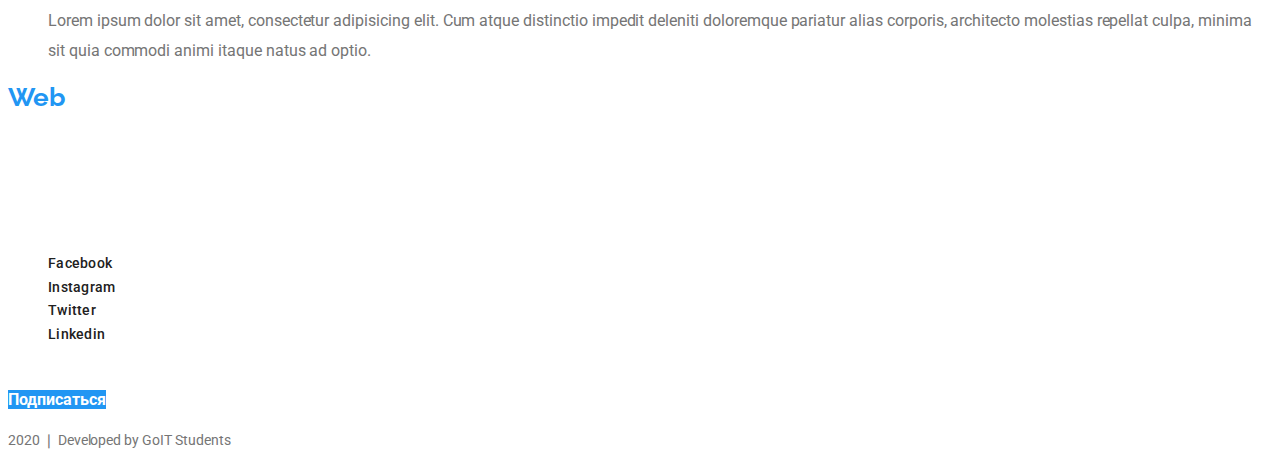
==== commit 500a7b37: "исправялет ошибки в Студии ДЗ2" ====
--- a/portfolio.html
+++ b/portfolio.html
@@ -23,16 +23,14 @@
           <li>
             <a href="./index.html" class="link">Студия</a>
           </li>
-          <li><a href="./portfolio.html" class="link current">Портфолио</a></li>
+          <li><a href="./portfolio.html" class="link">Портфолио</a></li>
           <li><a href="" class="link">Контакты</a></li>
         </ul>
 
         <ul class="site-nav list">
           <li>
             <img src="./images/mailicon.svg" alt="электронная-почта" />
-            <a
-              href="mailto:info@devstudio.com"
-              class="link telephone-email current"
+            <a href="mailto:info@devstudio.com" class="link telephone-email"
               >info@devstudio.com</a
             >
           </li>
@@ -52,7 +50,7 @@
         <nav>
           <ul class="filter list">
             <li>
-              <button type="button" class="button-filter current">Все</button>
+              <button type="button" class="button-filter">Все</button>
             </li>
             <li>
               <button type="button" class="button-filter">Веб-сайты</button>
@@ -262,9 +260,7 @@
             >
           </li>
           <li>
-            <a href="" class="link current" aria-label="Ссылка на Twitter"
-              >Twitter</a
-            >
+            <a href="" class="link" aria-label="Ссылка на Twitter">Twitter</a>
           </li>
           <li>
             <a href="" class="link" aria-label="Ссылка на Linkedin">Linkedin</a>
--- a/css/styles.css
+++ b/css/styles.css
@@ -3,6 +3,7 @@
 /* белый #FFFFFF  */
 /* цвет акцента #2196F3; */
 /* вторичный цвет background: #F5F4FA; */
+/* футер беграунд #2F303A; */
 
 :root {
   --primary-text-color: #757575;
@@ -10,6 +11,7 @@
   --accent-color: #2196f3;
   --primary-white-color: #ffffff;
   --secondary-bcr: #f5f4fa;
+  --footer-bcr-color: #2f303a;
 }
 body {
   background-color: var(--primary-white-color);
@@ -46,9 +48,6 @@
 }
 .site-nav .link:hover,
 .site-nav .link:focus {
-  color: var(--accent-color);
-}
-.site-nav .link.current {
   color: var(--accent-color);
 }
 
@@ -76,7 +75,7 @@
 .button {
   color: var(--primary-white-color);
   background-color: var(--accent-color);
-  font-weight: 500;
+  font-weight: 700;
   font-size: 16px;
   line-height: 1.87;
   text-decoration: none;
@@ -87,7 +86,7 @@
 .section-title {
   color: var(--title-text-color);
 
-  font-weight: 500;
+  font-weight: 700;
   font-size: 36px;
   line-height: 1.2;
   text-align: center;
@@ -95,19 +94,20 @@
 }
 
 /* преимущества */
-.feature-list .title,
-.our-team-list .title {
-  color: var(--title-text-color);
-
-  font-weight: 700;
-  font-size: 14px;
-  line-height: 1.14;
+.feature-list .title {
+  color: var(--title-text-color);
+
+  font-weight: 700;
+  font-size: 14px;
+  line-height: 1.14;
+  text-transform: uppercase;
 }
 
 /* чем мы занимаемся */
 .we-do-list .title {
   color: var(--primary-white-color);
   background-color: var(--primary-text-color);
+  text-transform: uppercase;
 
   font-weight: 700;
   font-size: 14px;
@@ -125,24 +125,37 @@
 .social-network .link:focus {
   color: var(--accent-color);
 }
-
-.social-network .link.current {
-  color: var(--accent-color);
+.our-team-list .title {
+  color: var(--title-text-color);
+  text-transform: none;
+  font-weight: 500;
+  font-size: 14px;
+  line-height: 1.14;
+}
+
+.our-team-list .position {
+  color: var(--primary-text-color);
+  font-weight: 400;
+  font-size: 14px;
+  line-height: 1.19;
 }
 
 /* Футер  */
 
+.footer {
+  background-color: var(--footer-bcr-color);
+}
+
 .logo-color-footer {
   color: var(--primary-white-color);
-  background-color: var(--primary-text-color);
 }
 .footer-list .title {
   color: var(--primary-white-color);
-  background-color: var(--primary-text-color);
-
-  font-weight: 700;
-  font-size: 14px;
-  line-height: 1.14;
+  text-transform: uppercase;
+  font-weight: 700;
+  font-size: 14px;
+  line-height: 1.14;
+  letter-spacing: 0.03em;
 }
 
 .footer-list .link {
@@ -158,7 +171,7 @@
   text-decoration: none;
   font-style: normal;
   color: var(--primary-white-color);
-  background-color: #2f303a;
+  letter-spacing: 0.03em;
 }
 .address-contacts {
   text-decoration: none;
@@ -178,11 +191,6 @@
   font-size: 16px;
   line-height: 1.87;
   text-decoration: none;
-}
-
-.filter .button-filter.current {
-  color: var(--primary-white-color);
-  background-color: var(--accent-color);
 }
 
 .filter .button-filter:hover,
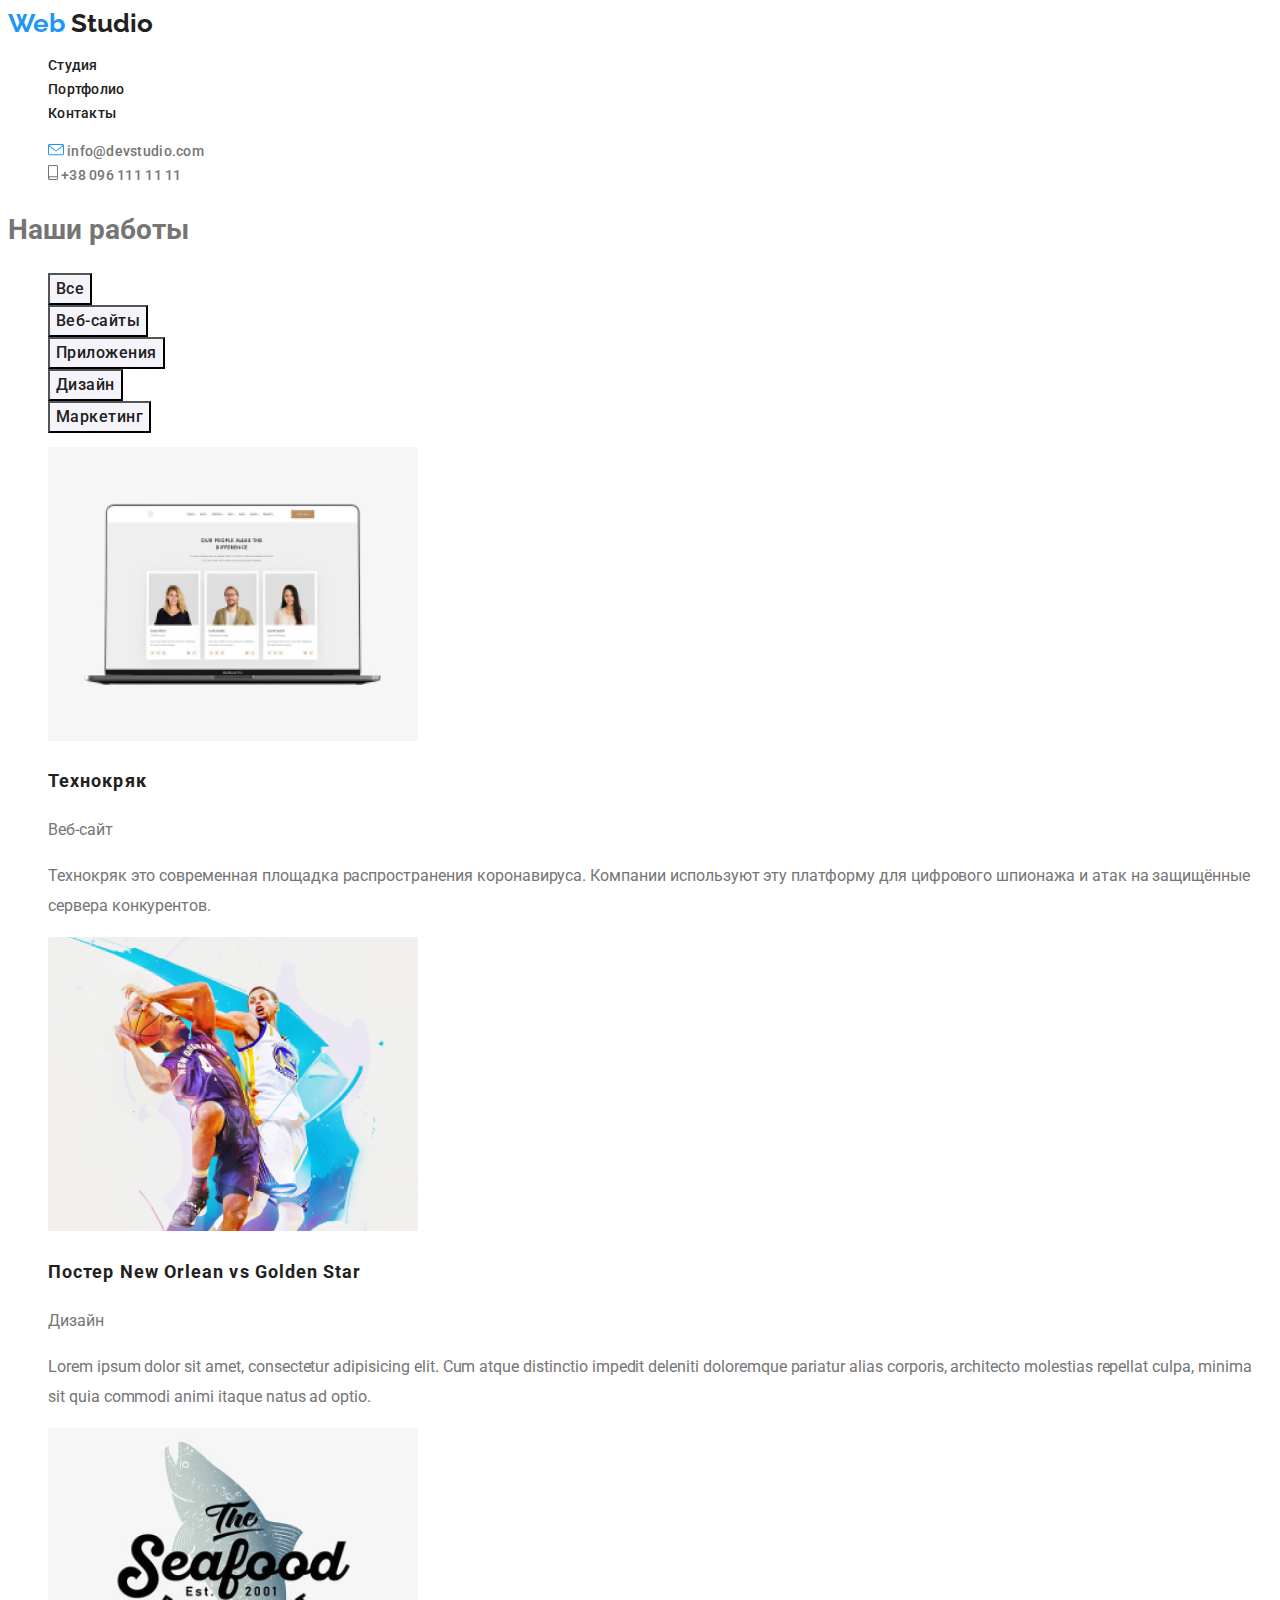
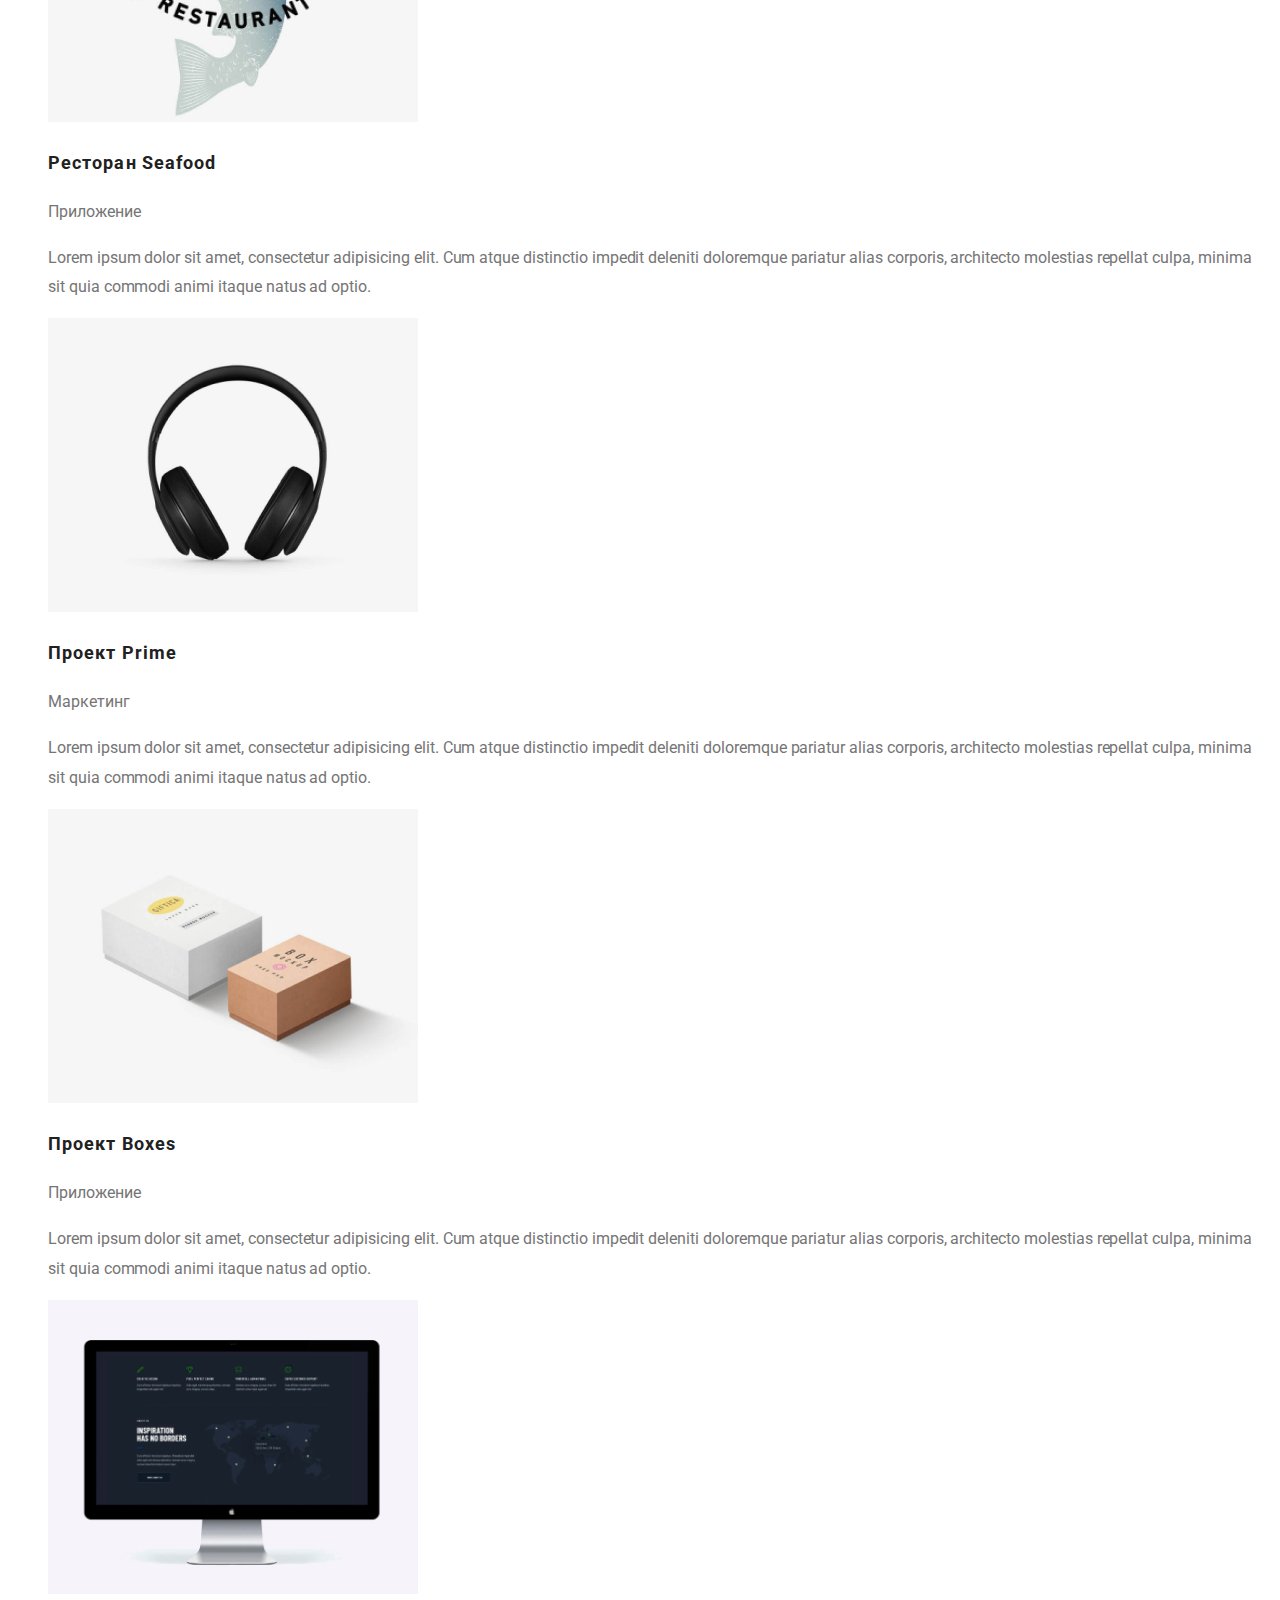
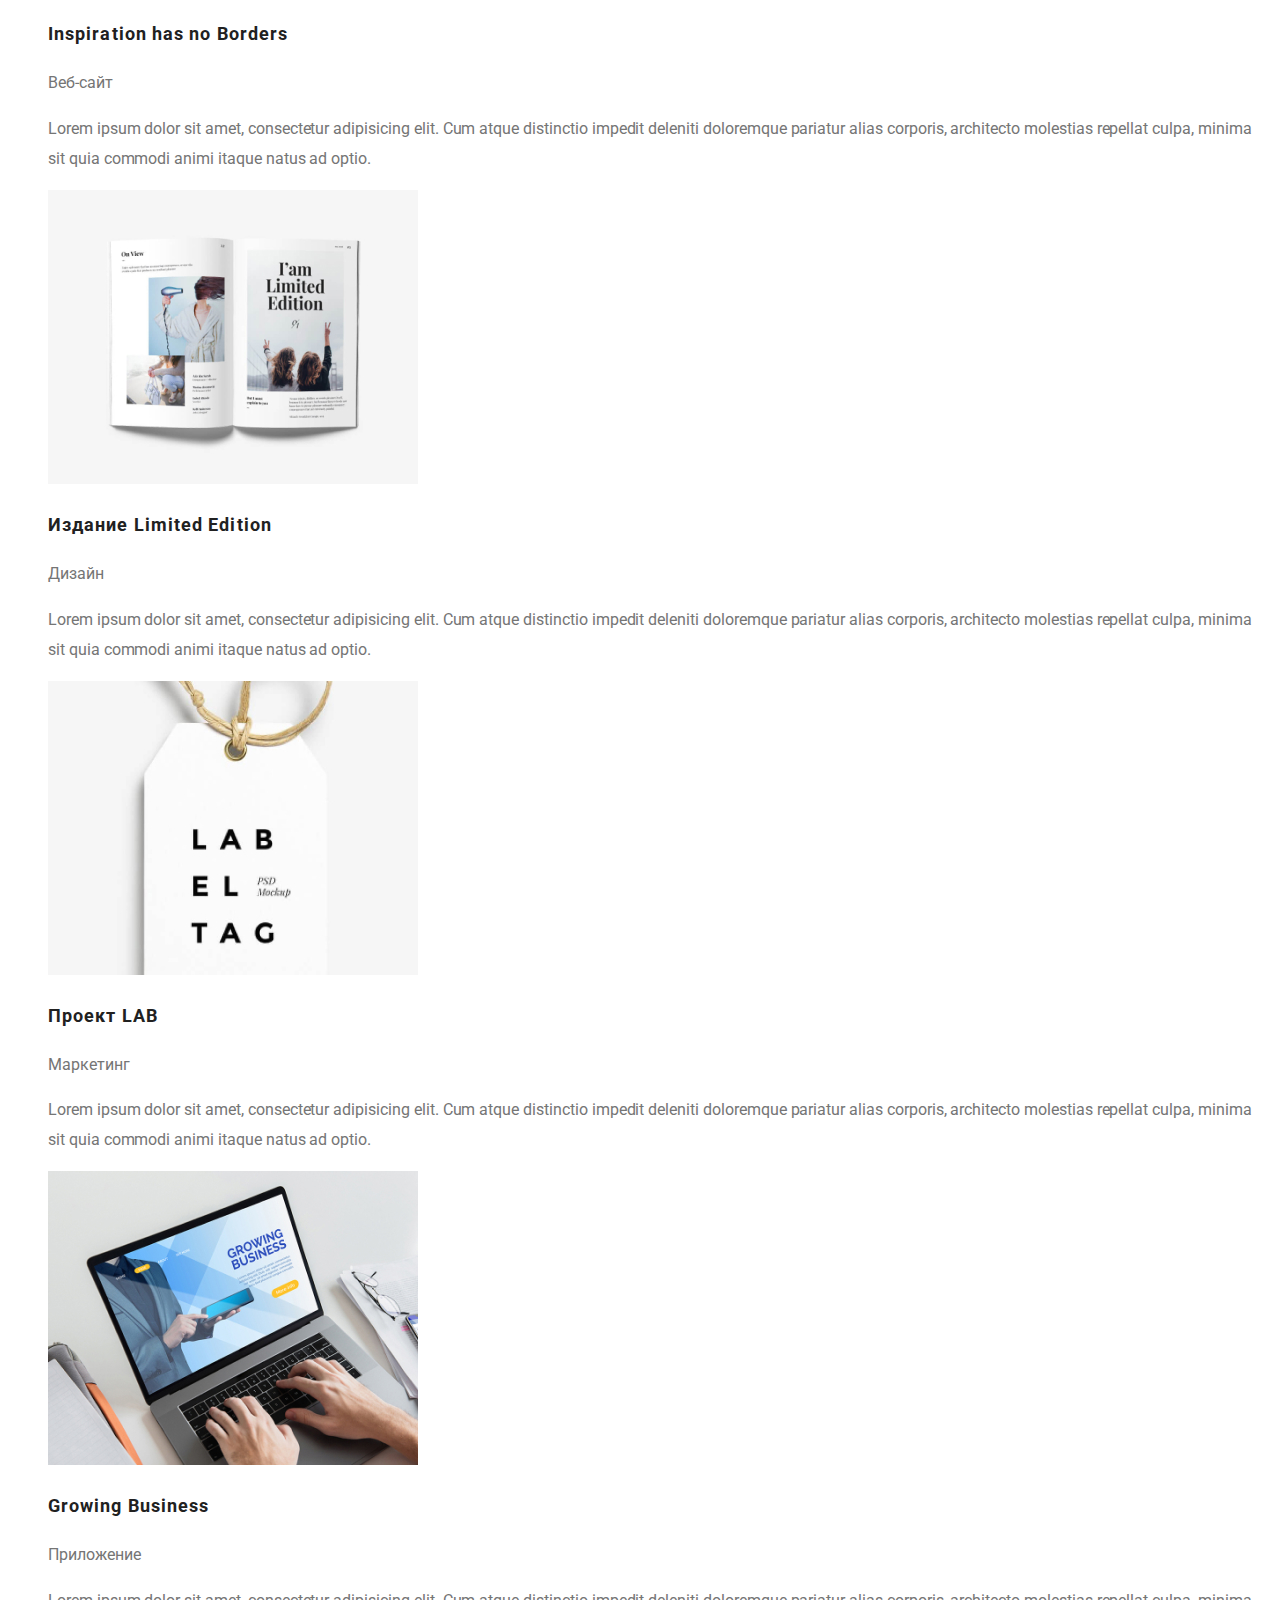
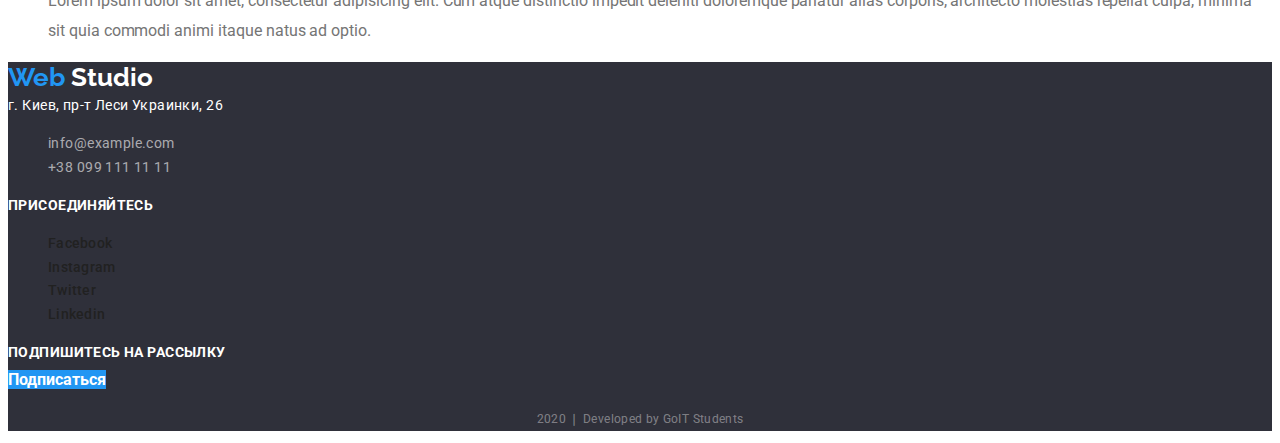
==== commit dc285966: "исправлены ошибки все по ДЗ 2" ====
--- a/portfolio.html
+++ b/portfolio.html
@@ -47,25 +47,23 @@
       <!--Секция с фильтрами-->
       <section class="section">
         <h1>Наши работы</h1>
-        <nav>
-          <ul class="filter list">
-            <li>
-              <button type="button" class="button-filter">Все</button>
-            </li>
-            <li>
-              <button type="button" class="button-filter">Веб-сайты</button>
-            </li>
-            <li>
-              <button type="button" class="button-filter">Приложения</button>
-            </li>
-            <li>
-              <button type="button" class="button-filter">Дизайн</button>
-            </li>
-            <li>
-              <button type="button" class="button-filter">Маркетинг</button>
-            </li>
-          </ul>
-        </nav>
+        <ul class="filter list">
+          <li>
+            <button type="button" class="button-filter">Все</button>
+          </li>
+          <li>
+            <button type="button" class="button-filter">Веб-сайты</button>
+          </li>
+          <li>
+            <button type="button" class="button-filter">Приложения</button>
+          </li>
+          <li>
+            <button type="button" class="button-filter">Дизайн</button>
+          </li>
+          <li>
+            <button type="button" class="button-filter">Маркетинг</button>
+          </li>
+        </ul>
 
         <!-- все работы -->
         <ul class="our-works list">
@@ -227,13 +225,13 @@
       </section>
     </main>
     <!--Fotter-->
-    <footer>
+    <footer class="footer">
       <a href="./index.html" class="logo">
         <span class="logo-color-header">Web</span>
         <span class="logo-color-footer">Studio</span>
       </a>
       <address class="address">
-        г. Киев, пр-т Леси Украинки, 26
+        <span>г. Киев, пр-т Леси Украинки, 26</span>
         <ul class="list">
           <li>
             <a href="mailto:info@example.com" class="address-contacts link"
@@ -270,7 +268,7 @@
         <b class="title">Подпишитесь на рассылку</b>
       </div>
       <a href="" class="button">Подписаться</a>
-      <p>2020 &#10072; Developed by GoIT Students</p>
+      <p class="develop-by">2020 &#10072; Developed by GoIT Students</p>
     </footer>
   </body>
 </html>
--- a/css/styles.css
+++ b/css/styles.css
@@ -129,15 +129,19 @@
   color: var(--title-text-color);
   text-transform: none;
   font-weight: 500;
-  font-size: 14px;
-  line-height: 1.14;
+  font-size: 16px;
+  line-height: 1.14;
+  text-align: center;
+  letter-spacing: 0.03em;
 }
 
 .our-team-list .position {
   color: var(--primary-text-color);
   font-weight: 400;
-  font-size: 14px;
+  font-size: 16px;
   line-height: 1.19;
+  text-align: center;
+  letter-spacing: 0.03em;
 }
 
 /* Футер  */
@@ -183,14 +187,26 @@
   color: var(--accent-color);
 }
 
+.develop-by {
+  font-size: 12px;
+  line-height: 2;
+  text-align: center;
+  letter-spacing: 0.03em;
+
+  color: rgba(255, 255, 255, 0.4);
+}
+
 /* фильтр портфолио */
 .filter .button-filter {
+  font-family: Roboto;
   color: var(--title-text-color);
   background-color: var(--secondary-bcr);
   font-weight: 500;
   font-size: 16px;
-  line-height: 1.87;
-  text-decoration: none;
+  line-height: 1.62;
+  text-decoration: none;
+  text-align: center;
+  letter-spacing: 0.03em;
 }
 
 .filter .button-filter:hover,
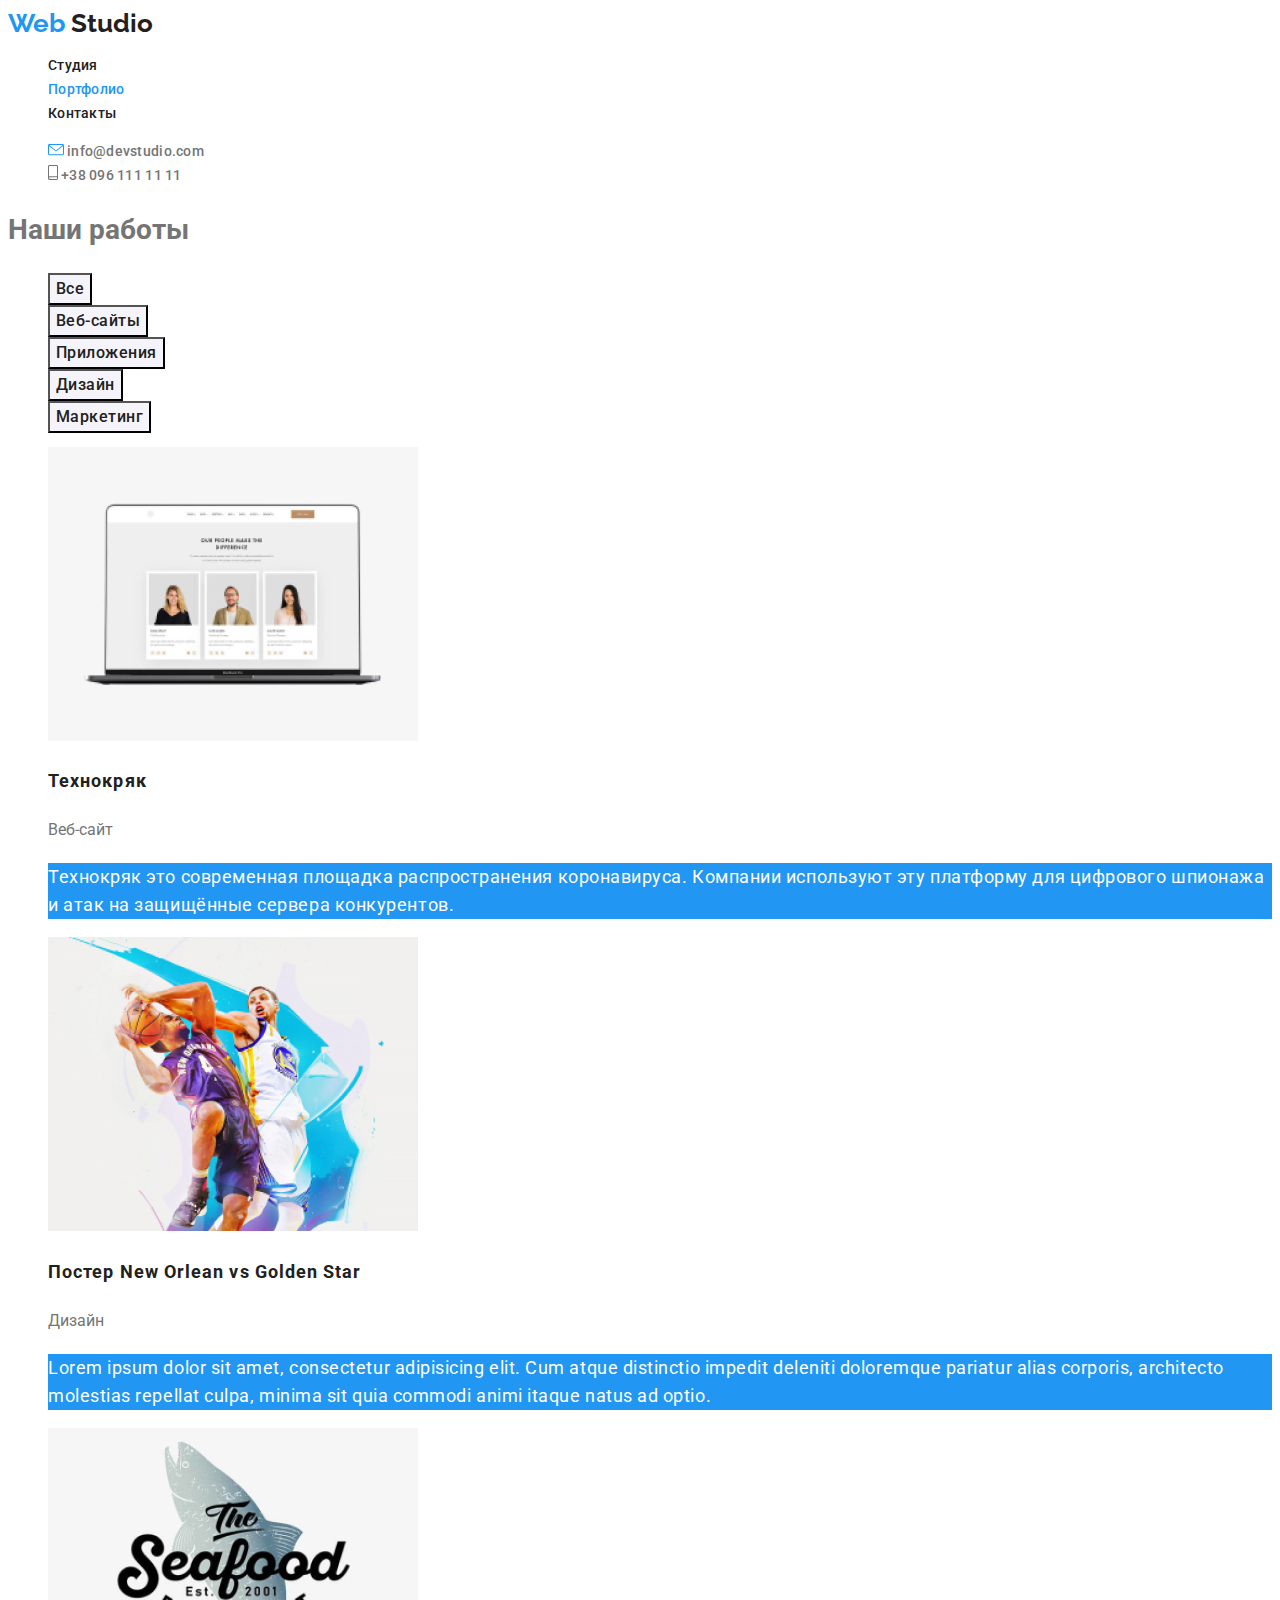
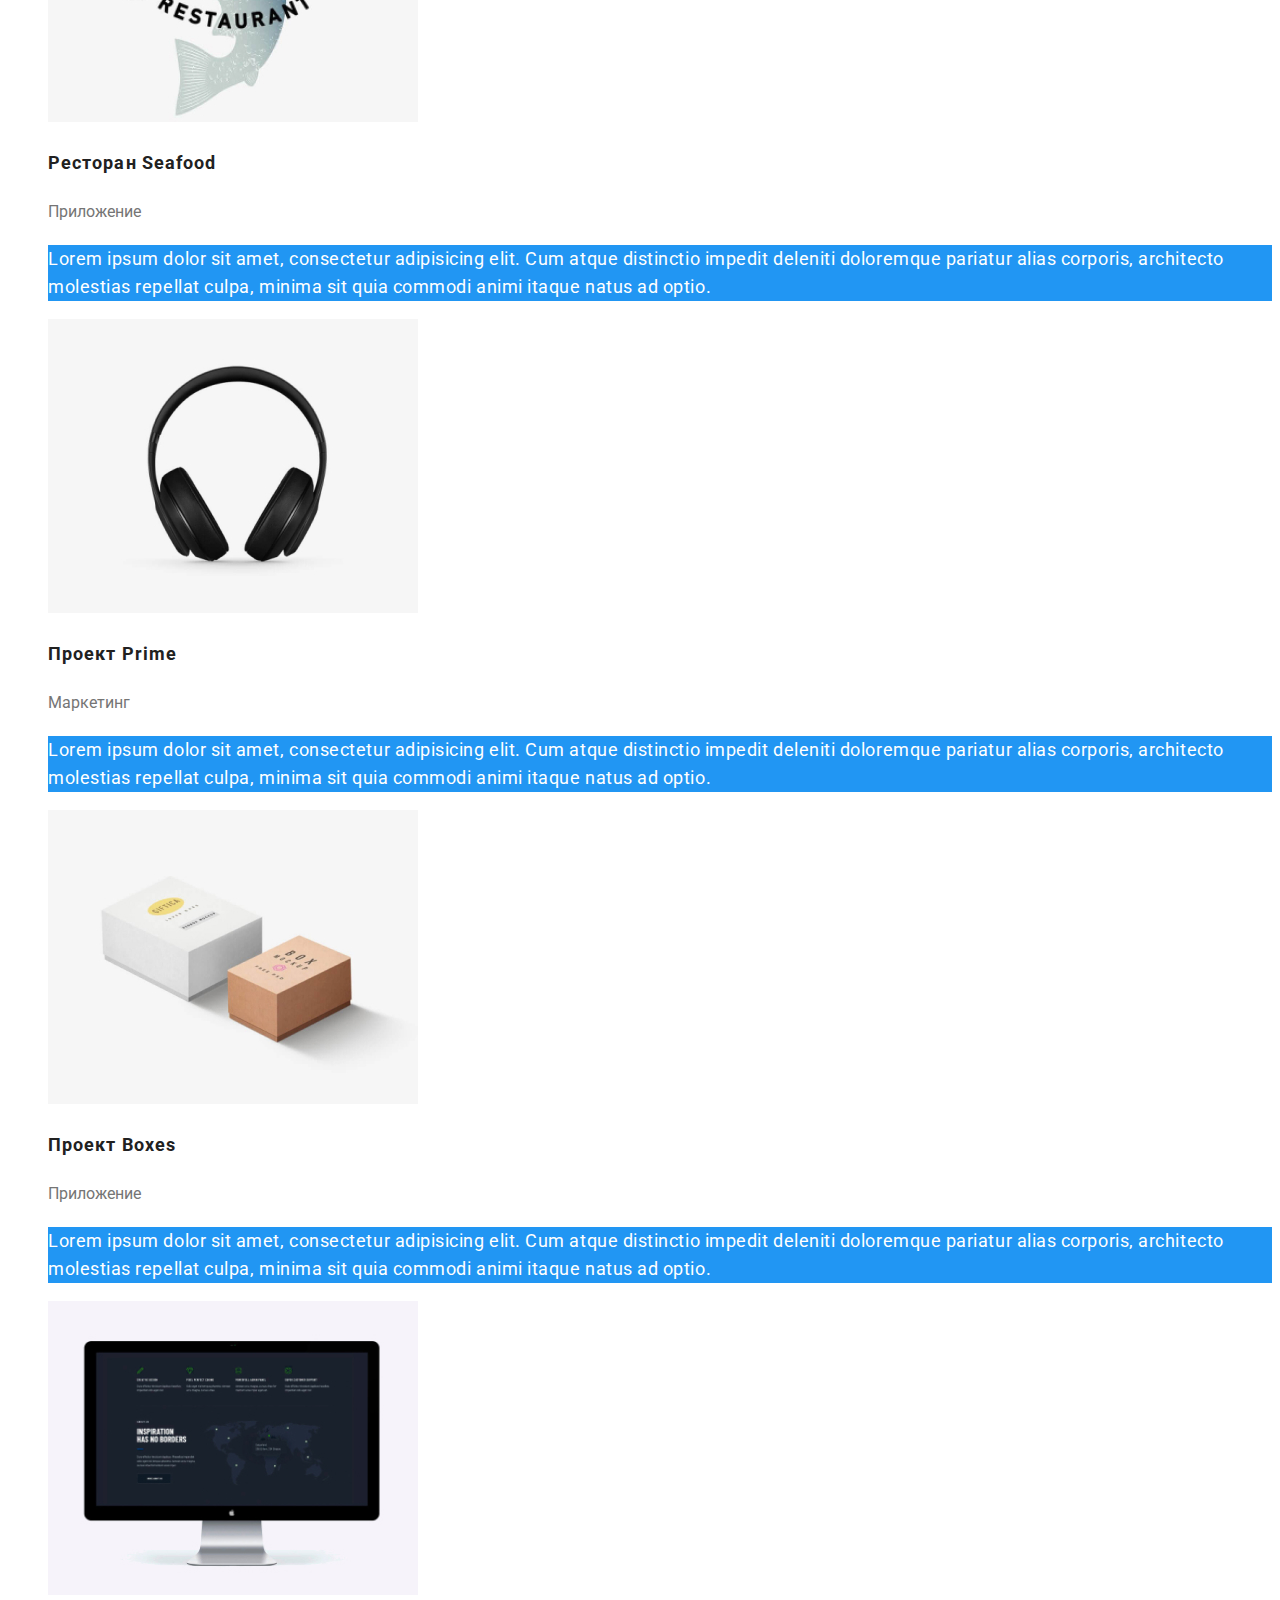
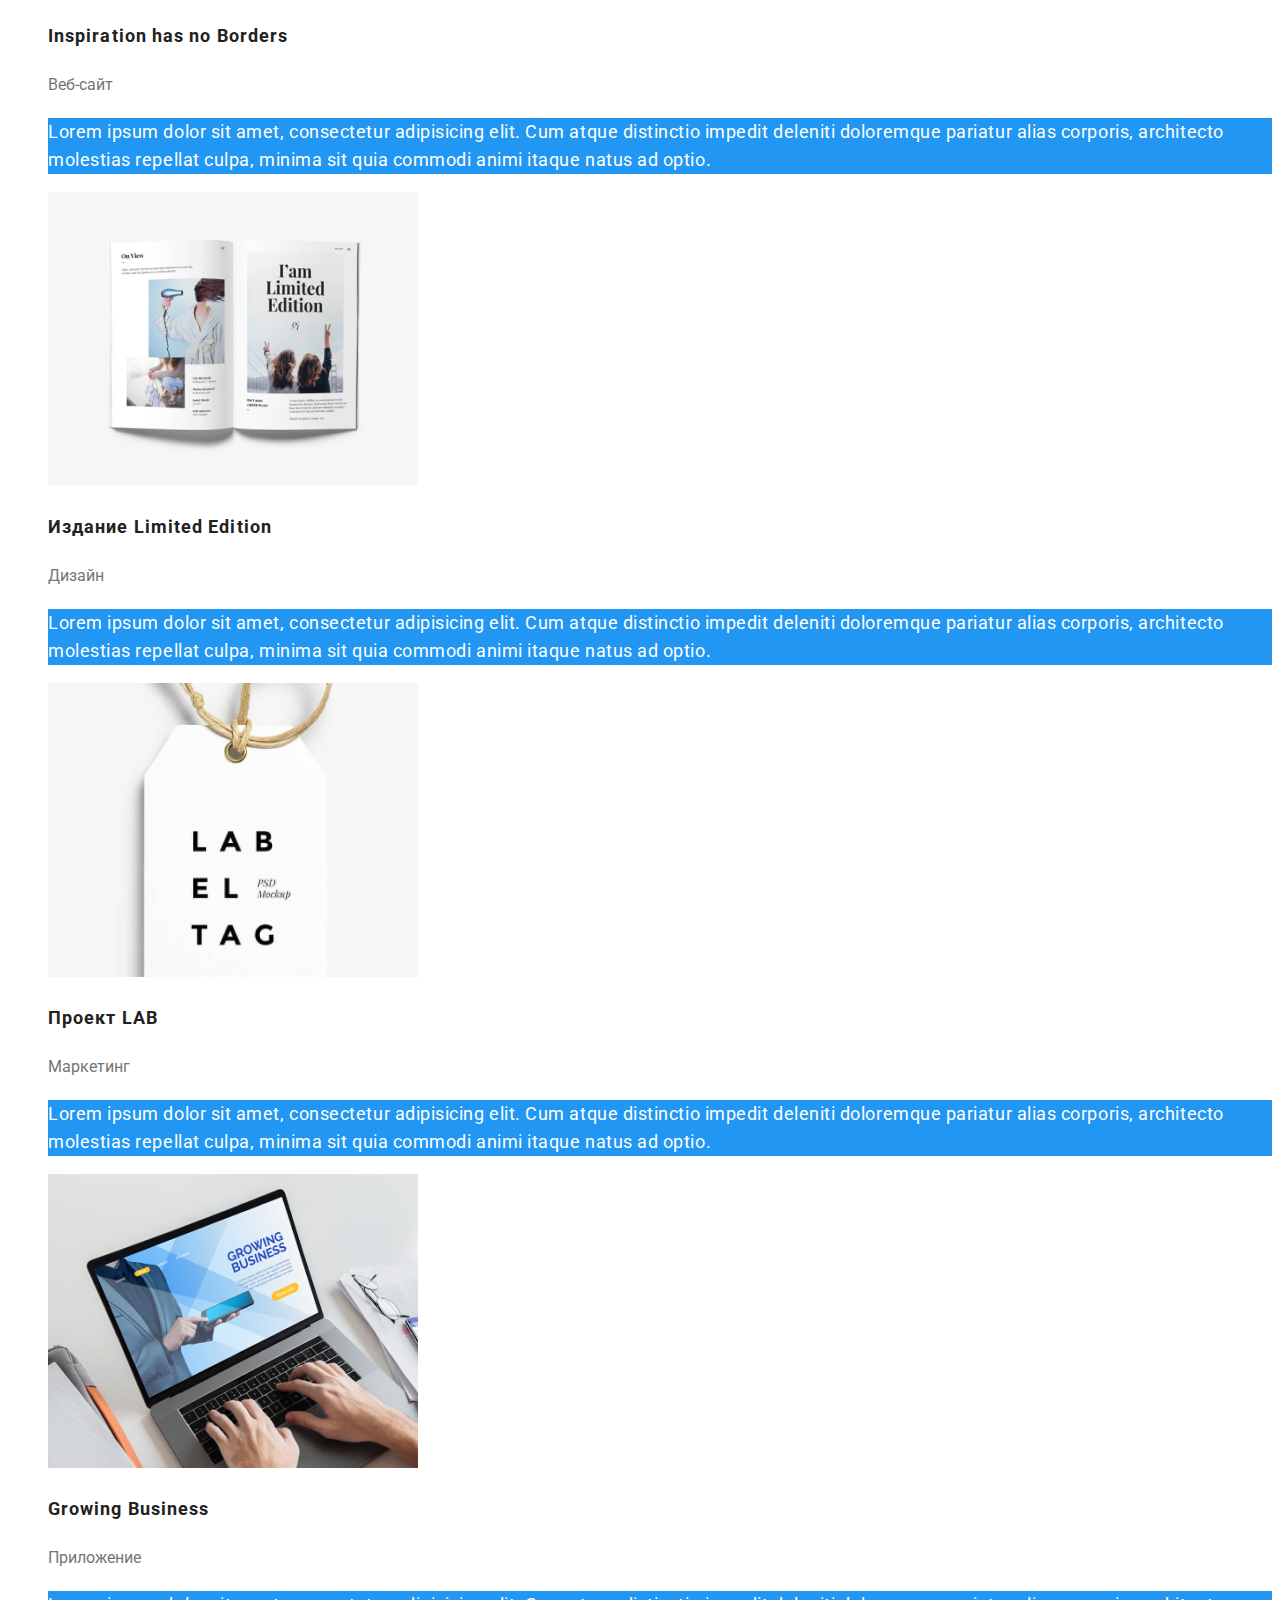
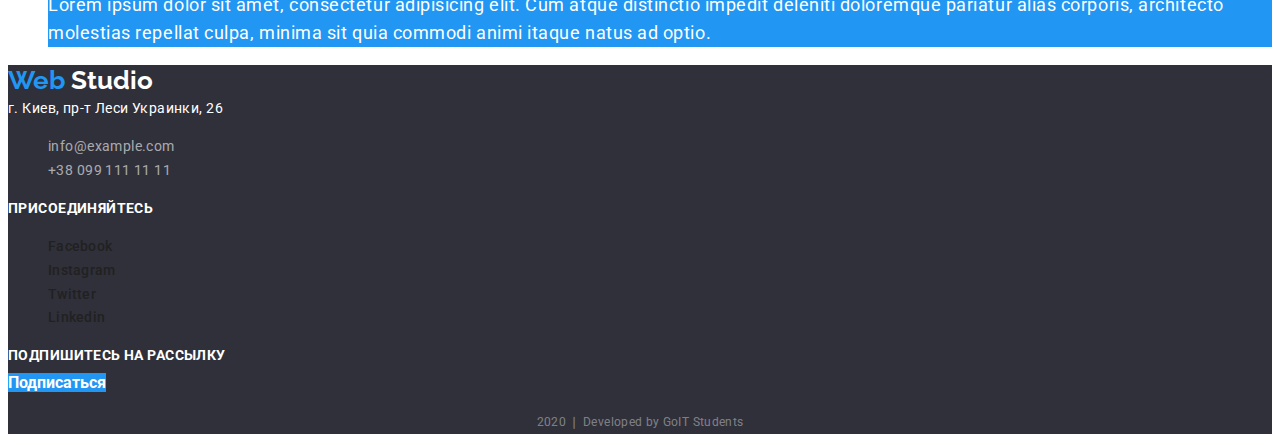
==== commit 9784b314: "ДЗ_2 исправляет Технокряк и Current" ====
--- a/portfolio.html
+++ b/portfolio.html
@@ -23,7 +23,7 @@
           <li>
             <a href="./index.html" class="link">Студия</a>
           </li>
-          <li><a href="./portfolio.html" class="link">Портфолио</a></li>
+          <li><a href="./portfolio.html" class="link current">Портфолио</a></li>
           <li><a href="" class="link">Контакты</a></li>
         </ul>
 
@@ -77,7 +77,7 @@
             />
             <h2 class="title">Технокряк</h2>
             <p class="p-portfolio">Веб-сайт</p>
-            <p class="p-portfolio">
+            <p class="p-discription">
               Технокряк это современная площадка распространения коронавируса.
               Компании используют эту платформу для цифрового шпионажа и атак на
               защищённые сервера конкурентов.
@@ -94,7 +94,7 @@
             />
             <h2 class="title">Постер New Orlean vs Golden Star</h2>
             <p class="p-portfolio">Дизайн</p>
-            <p class="p-portfolio">
+            <p class="p-discription">
               Lorem ipsum dolor sit amet, consectetur adipisicing elit. Cum
               atque distinctio impedit deleniti doloremque pariatur alias
               corporis, architecto molestias repellat culpa, minima sit quia
@@ -111,7 +111,7 @@
             />
             <h2 class="title">Ресторан Seafood</h2>
             <p class="p-portfolio">Приложение</p>
-            <p class="p-portfolio">
+            <p class="p-discription">
               Lorem ipsum dolor sit amet, consectetur adipisicing elit. Cum
               atque distinctio impedit deleniti doloremque pariatur alias
               corporis, architecto molestias repellat culpa, minima sit quia
@@ -129,7 +129,7 @@
             />
             <h2 class="title">Проект Prime</h2>
             <p class="p-portfolio">Маркетинг</p>
-            <p class="p-portfolio">
+            <p class="p-discription">
               Lorem ipsum dolor sit amet, consectetur adipisicing elit. Cum
               atque distinctio impedit deleniti doloremque pariatur alias
               corporis, architecto molestias repellat culpa, minima sit quia
@@ -146,7 +146,7 @@
             />
             <h2 class="title">Проект Boxes</h2>
             <p class="p-portfolio">Приложение</p>
-            <p class="p-portfolio">
+            <p class="p-discription">
               Lorem ipsum dolor sit amet, consectetur adipisicing elit. Cum
               atque distinctio impedit deleniti doloremque pariatur alias
               corporis, architecto molestias repellat culpa, minima sit quia
@@ -163,7 +163,7 @@
             />
             <h2 class="title">Inspiration has no Borders</h2>
             <p class="p-portfolio">Веб-сайт</p>
-            <p class="p-portfolio">
+            <p class="p-discription">
               Lorem ipsum dolor sit amet, consectetur adipisicing elit. Cum
               atque distinctio impedit deleniti doloremque pariatur alias
               corporis, architecto molestias repellat culpa, minima sit quia
@@ -180,7 +180,7 @@
             />
             <h2 class="title">Издание Limited Edition</h2>
             <p class="p-portfolio">Дизайн</p>
-            <p class="p-portfolio">
+            <p class="p-discription">
               Lorem ipsum dolor sit amet, consectetur adipisicing elit. Cum
               atque distinctio impedit deleniti doloremque pariatur alias
               corporis, architecto molestias repellat culpa, minima sit quia
@@ -197,7 +197,7 @@
             />
             <h2 class="title">Проект LAB</h2>
             <p class="p-portfolio">Маркетинг</p>
-            <p class="p-portfolio">
+            <p class="p-discription">
               Lorem ipsum dolor sit amet, consectetur adipisicing elit. Cum
               atque distinctio impedit deleniti doloremque pariatur alias
               corporis, architecto molestias repellat culpa, minima sit quia
@@ -214,7 +214,7 @@
             />
             <h2 class="title">Growing Business</h2>
             <p class="p-portfolio">Приложение</p>
-            <p class="p-portfolio">
+            <p class="p-discription">
               Lorem ipsum dolor sit amet, consectetur adipisicing elit. Cum
               atque distinctio impedit deleniti doloremque pariatur alias
               corporis, architecto molestias repellat culpa, minima sit quia
--- a/css/styles.css
+++ b/css/styles.css
@@ -51,6 +51,10 @@
   color: var(--accent-color);
 }
 
+.site-nav .link.current {
+  color: var(--accent-color);
+}
+
 .list {
   list-style: none;
 }
@@ -226,3 +230,10 @@
   font-size: 16px;
   line-height: 1.87;
 }
+.our-works .p-discription {
+  font-size: 18px;
+  line-height: 1.56;
+  letter-spacing: 0.03em;
+  color: var(--primary-white-color);
+  background-color: var(--accent-color);
+}
